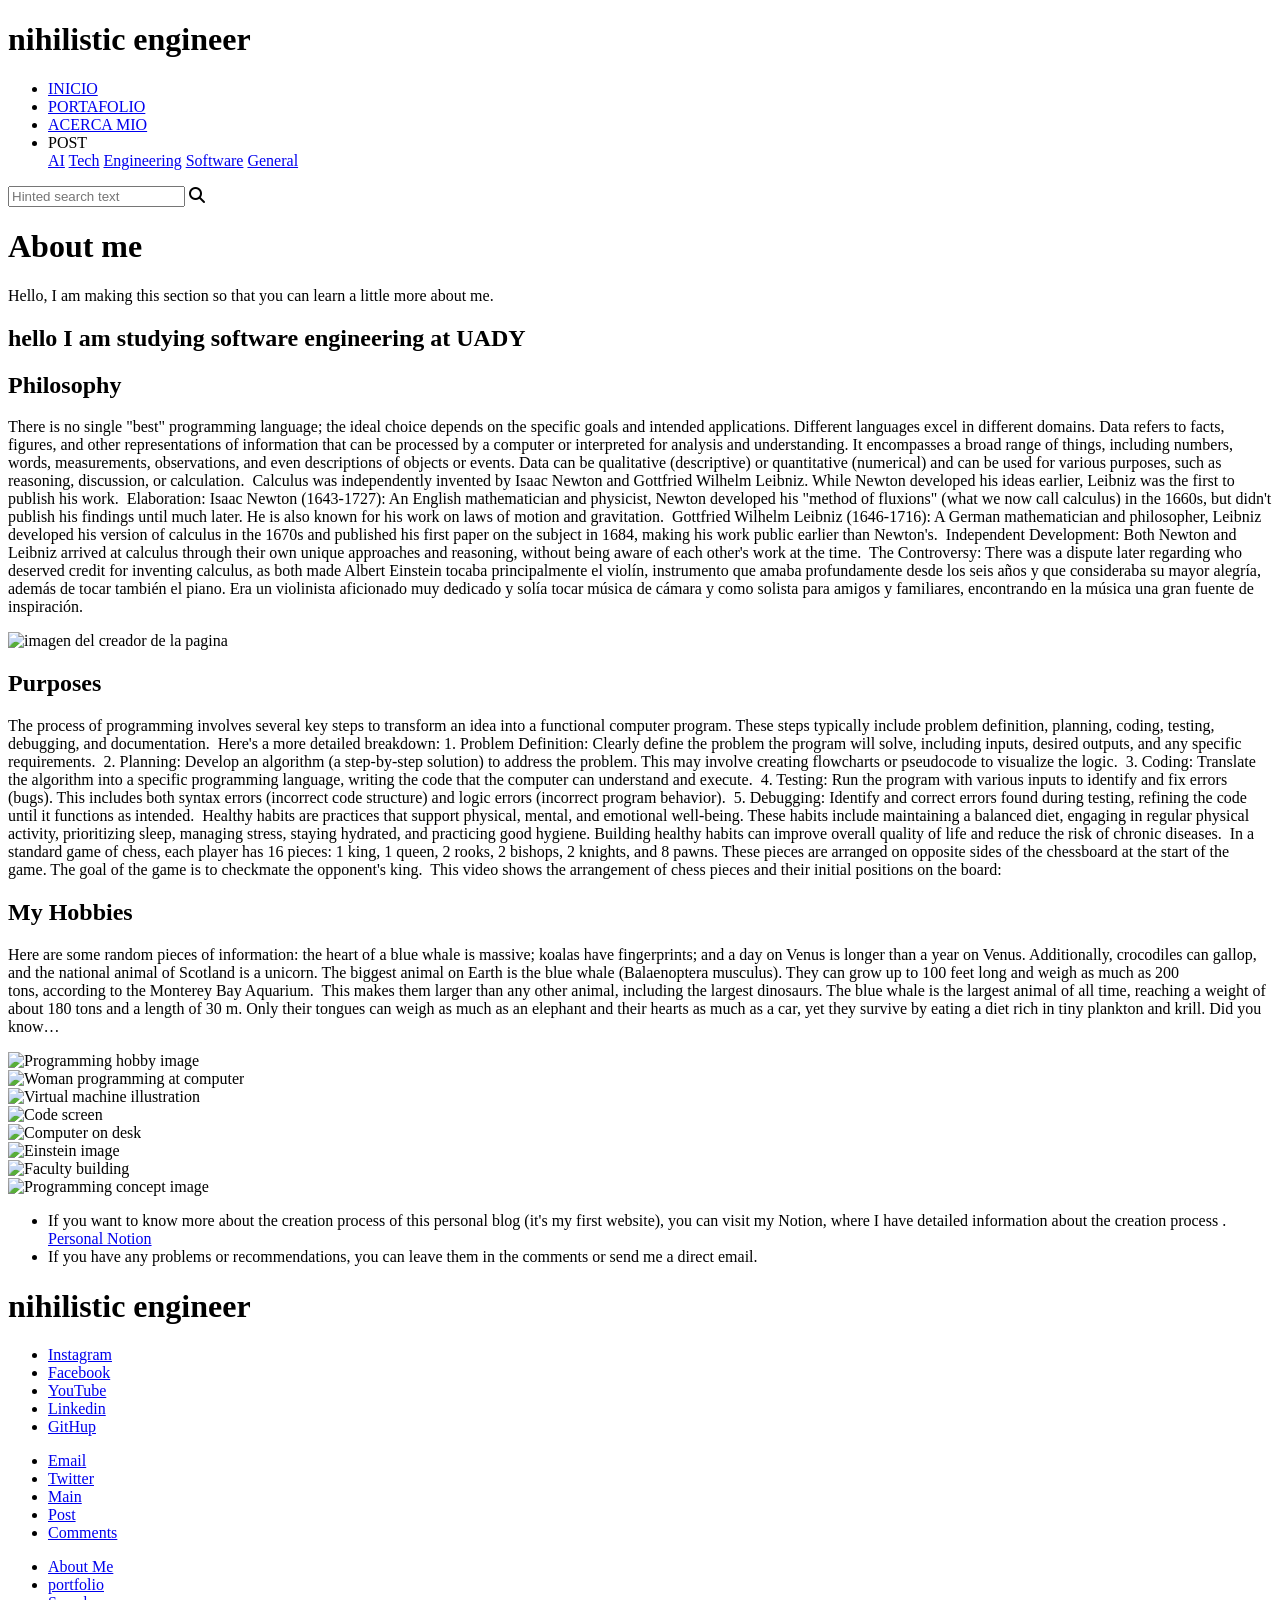
==== blog_entero_python/frontend/about_me.html @ 8d66f7cd "este es mi primer commit de mi repositorio" ====
<!DOCTYPE html>
<html lang="es-us">
<head>
  <meta charset="UTF-8" />
  <meta name="viewport" content="width=device-width, initial-scale=1.0" />
  <title>the nihilistic engineer - personal blog</title>
  <link rel="icon" type="image/png" href="/frontend/assets/NE_engin.png">
  <link rel="stylesheet" href="https://cdnjs.cloudflare.com/ajax/libs/font-awesome/6.5.0/css/all.min.css">
  <link rel="stylesheet" href="/frontend/css/styles.css">
</head>
<body class="about-page">


          <div class="hero-wrapper">

            <header class="main-header"> <!--este que dice header es la barra de navegacion de la pagina wed que es basicamente las que todos llevaran-->

              <div id="name-page">

                <h1 class="logo">
                  <span>nihilistic</span>
                  <span>engineer</span>
                </h1>

              </div>

              <div id="menu-personal-blog">
            
                <nav class="navbar">
                  <ul>
                    <li><a href="#home" class="header-enlaces">INICIO</a></li>
                    <li><a href="#portafolio" class="header-enlaces">PORTAFOLIO</a></li>
                    <li><a href="#about_me" class="header-enlaces">ACERCA MIO</a></li>
                    <li class="nav-item">
                      <span class="header-enlaces nav-trigger">POST</span>
                      <div class="dropdown">
                        <a href="post_AI.html">AI</a>
                        <a href="post_tech.html">Tech</a>
                        <a href="post-engineering.html">Engineering</a>
                        <a href="post-sotware.html">Software</a>
                        <a href="post-general.html">General</a>
                      </div>
                    </li>
                  </ul>
                </nav>

              </div>

              <div id="ctn-icon-search">

                <input type="text" placeholder="Hinted search text" class="search-input">
                <span class="icon search-icon"><i class="fa-solid fa-magnifying-glass"></i></span> <!-- Ícono de lupa -->
          
              </div>

            </header>

            <div class="hero-content">
              <h1>About me</h1>
              <p>Hello, I am making this section so that you can learn a little more about me.</p>
            </div>

          </div>
    

    <main>
      <div class="title-design about-banner-title">
          
          <h2 class="title-static">hello I am studying software engineering at UADY</h2>
          
      </div>
      

    <div class="about-description-section"><!--esta es la parte en donde esta el texto de mi filosofia -->
      <div class="about-description-text">
        <div class="title-design">
          <h2 class="title-static">Philosophy </h2>
        </div>
        <p class="text-static">
          There is no single "best" programming language; the ideal choice depends on the specific goals and intended applications. Different languages excel in different domains.
          Data refers to facts, figures, and other representations of information that can be processed by a computer or interpreted for analysis and understanding. It encompasses a broad range of things, including numbers, words, measurements, 
          observations, and even descriptions of objects or events. Data can be qualitative (descriptive) or quantitative (numerical) and can be used for various purposes, such as reasoning, discussion, or calculation. 
          Calculus was independently invented by Isaac Newton and Gottfried Wilhelm Leibniz. While Newton developed his ideas earlier, Leibniz was the first to publish his work. 
          Elaboration:
          Isaac Newton (1643-1727):
          An English mathematician and physicist, Newton developed his "method of fluxions" (what we now call calculus) in the 1660s, but didn't publish his findings until much later. He is also known for his work on laws of motion and gravitation. 
          Gottfried Wilhelm Leibniz (1646-1716):
          A German mathematician and philosopher, Leibniz developed his version of calculus in the 1670s and published his first paper on the subject in 1684, making his work public earlier than Newton's. 
          Independent Development:
          Both Newton and Leibniz arrived at calculus through their own unique approaches and reasoning, without being aware of each other's work at the time. 
          The Controversy:
          There was a dispute later regarding who deserved credit for inventing calculus, as both made 
          Albert Einstein tocaba principalmente el violín, instrumento que amaba profundamente desde los seis años y que consideraba su mayor alegría, además de tocar también el piano. Era un violinista aficionado muy dedicado y solía tocar música de cámara y como solista para amigos y familiares, encontrando en la música una gran fuente de inspiración. 
        </p>
      </div>

      <div class="about-description-card">
        <img src="/frontend/assets/skajasl.jpg" alt="imagen del creador de la pagina">
      </div>
      
    </div>
      

    <div class="about-purposes-section"><!--contenido debajo de la filosofia de la pagina web-->
      <div class="title-design">
          <h2 class="title-static">Purposes </h2>
      </div>
      <p class="text-static purposes-text"><!--el texto que esta aqui es solo ejemplo se caviara-->
        The process of programming involves several key steps to transform an idea 
        into a functional computer program. These steps typically include problem
        definition, planning, coding, testing, debugging, and documentation. 
        Here's a more detailed breakdown:
        1. Problem Definition:
        Clearly define the problem the program will solve, including inputs, desired 
        outputs, and any specific requirements. 
        2. Planning:
        Develop an algorithm (a step-by-step solution) to address the problem. This may
        involve creating flowcharts or pseudocode to visualize the logic. 
        3. Coding:
        Translate the algorithm into a specific programming language, writing the code 
        that the computer can understand and execute. 
        4. Testing:
        Run the program with various inputs to identify and fix errors (bugs). This 
        includes both syntax errors (incorrect code structure) and logic errors 
        (incorrect program behavior). 
        5. Debugging:
        Identify and correct errors found during testing, refining the code until it 
        functions as intended. 

        Healthy habits are practices that support physical, mental, and emotional 
        well-being. These habits include maintaining a balanced diet, engaging in regular
        physical activity, prioritizing sleep, managing stress, staying hydrated, and
          practicing good hygiene. Building healthy habits can improve overall quality of
          life and reduce the risk of chronic diseases. 

        In a standard game of chess, each player has 16 pieces: 1 king, 1 queen, 2 rooks, 
        2 bishops, 2 knights, and 8 pawns. These pieces are arranged on opposite sides of
        the chessboard at the start of the game. The goal of the game is to checkmate the 
        opponent's king. 
        This video shows the arrangement of chess pieces and their initial positions on the
        board:
      </p>
    </div>


    <div class="about-hobbies-section"><!--aparatdo de mis hobbies -->
      <div>
        <div class="title-design about-hobbies-title">
          <h2 class="title-static">My Hobbies</h2>
        </div>
        <p class="about-hobbies-text">Here are some random pieces of information: the heart of a blue whale 
          is massive; koalas have fingerprints; and a day on Venus is longer than a
          year on Venus. Additionally, crocodiles can gallop, and the national 
          animal of Scotland is a unicorn. The biggest animal on Earth is the blue
          whale (Balaenoptera musculus). They can grow up to 100 feet long and
          weigh as much as 200 tons, according to the Monterey Bay Aquarium. 
          This makes them larger than any other animal, including the largest
          dinosaurs. The blue whale is the largest animal of all time, reaching
          a weight of about 180 tons and a length of 30 m. Only their tongues 
          can weigh as much as an elephant and their hearts as much as a car, 
          yet they survive by eating a diet rich in tiny plankton and krill. 
          Did you know…
        </p>
      </div>


      <!--desde aqui empieza el carrusel de imagenes-->
      <div class="hobbies-block">
        <div class="hobbies-carousel">
          <div class="hobbies-carousel-track">
            <div class="hobbies-slide">
              <img src="/frontend/assets/programing.jpg" alt="Programming hobby image">
            </div>
            <div class="hobbies-slide">
              <img src="/frontend/assets/dd.jpg" alt="Woman programming at computer">
            </div>
            <div class="hobbies-slide">
              <img src="/frontend/assets/maquina.jpg" alt="Virtual machine illustration">
            </div>
            <div class="hobbies-slide">
              <img src="/frontend/assets/codigo.jpg" alt="Code screen">
            </div>
            <div class="hobbies-slide">
              <img src="/frontend/assets/computer.jpg" alt="Computer on desk">
            </div>
            <div class="hobbies-slide">
              <img src="/frontend/assets/einteff.jpg" alt="Einstein image">
            </div>
            <div class="hobbies-slide">
              <img src="/frontend/assets/FMAT.jpg" alt="Faculty building">
            </div>
            <div class="hobbies-slide">
              <img src="/frontend/assets/dfsdfsdfssdf.jpg" alt="Programming concept image">
            </div>
          </div>
        </div>
      </div>


    </div>

    <div class="centered-list">
      <ul class="final-ul">
        <li class="final-li">
          If you want to know more about the creation process of this personal blog 
          (it's my first website), you can visit my Notion, where 
          I have detailed information
          about the creation process . <a href="#notion" class="final-a">Personal Notion</a>
        </li>
        <li class="final-li">
          If you have any problems or recommendations, you can leave them in the comments 
          or send me a direct email.
        </li>
      </ul>
    </div>
  </main>
  
  <footer>

    <div id="name-page">

      <h1 class="logo_footer">
        <span>nihilistic</span>
        <span>engineer</span>
      </h1>

    </div>

    <div>
      <ul>
        <li><a href="#instagram">Instagram</a></li>
        <li><a href="#facebook">Facebook</a></li>
        <li><a href="#youtube">YouTube</a></li>
        <li><a href="#linkedin">Linkedin</a></li>
        <li><a href="#github">GitHup</a></li>
      </ul>
    
      <ul>
        <li><a href="#email">Email</a></li>
        <li><a href="#twitter">Twitter</a></li>
        <li><a href="#main">Main</a></li>
        <li><a href="#post">Post</a></li>
        <li><a href="#comment">Comments</a></li>
      </ul>

      <ul>
        <li><a href="#about-me">About Me</a></li>
        <li><a href="#portafolio">portfolio</a></li>
        <li><a href="#search">Search</a></li>
      </ul>
    </div>

  </footer>

  <div class="footer_page"></div><!--pie de pagina-bloque de decoracion-->
  
  
  <script src="/frontend/js/main.js"></script>
  
</body>
</html>
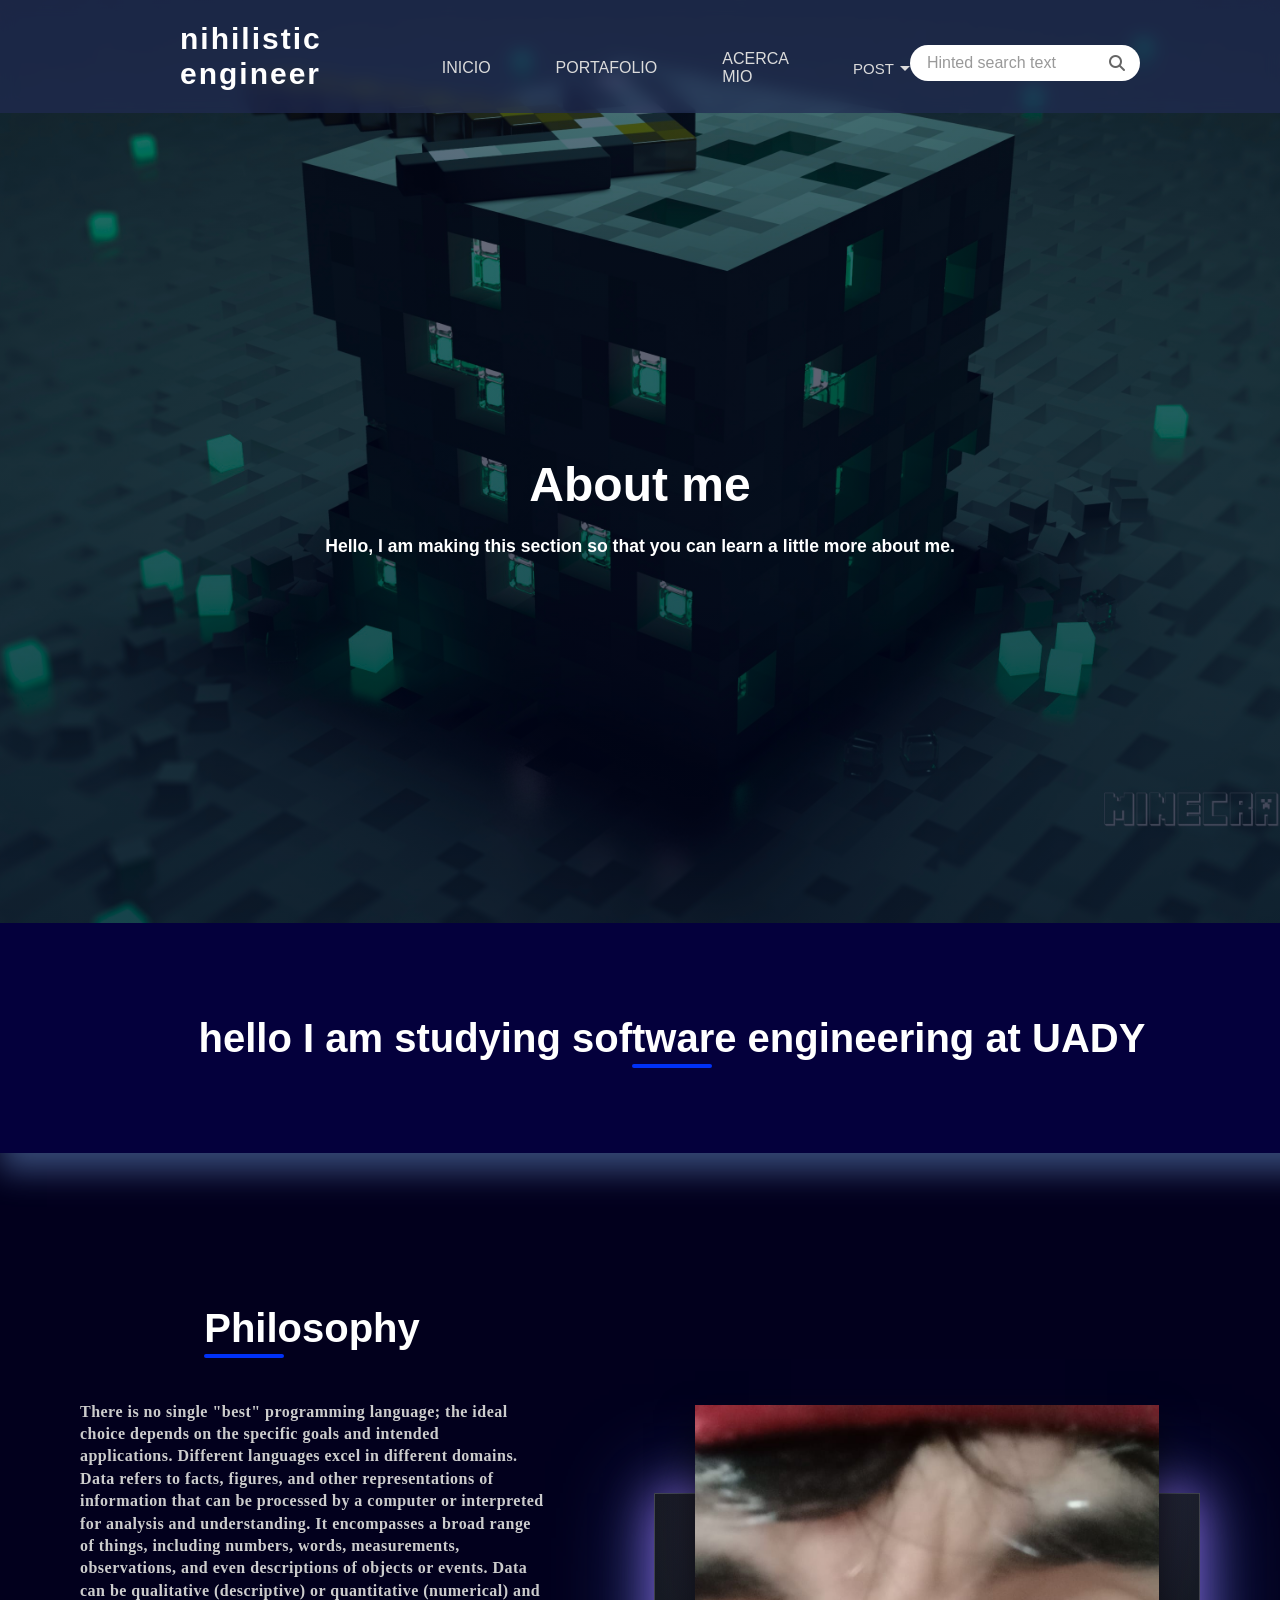
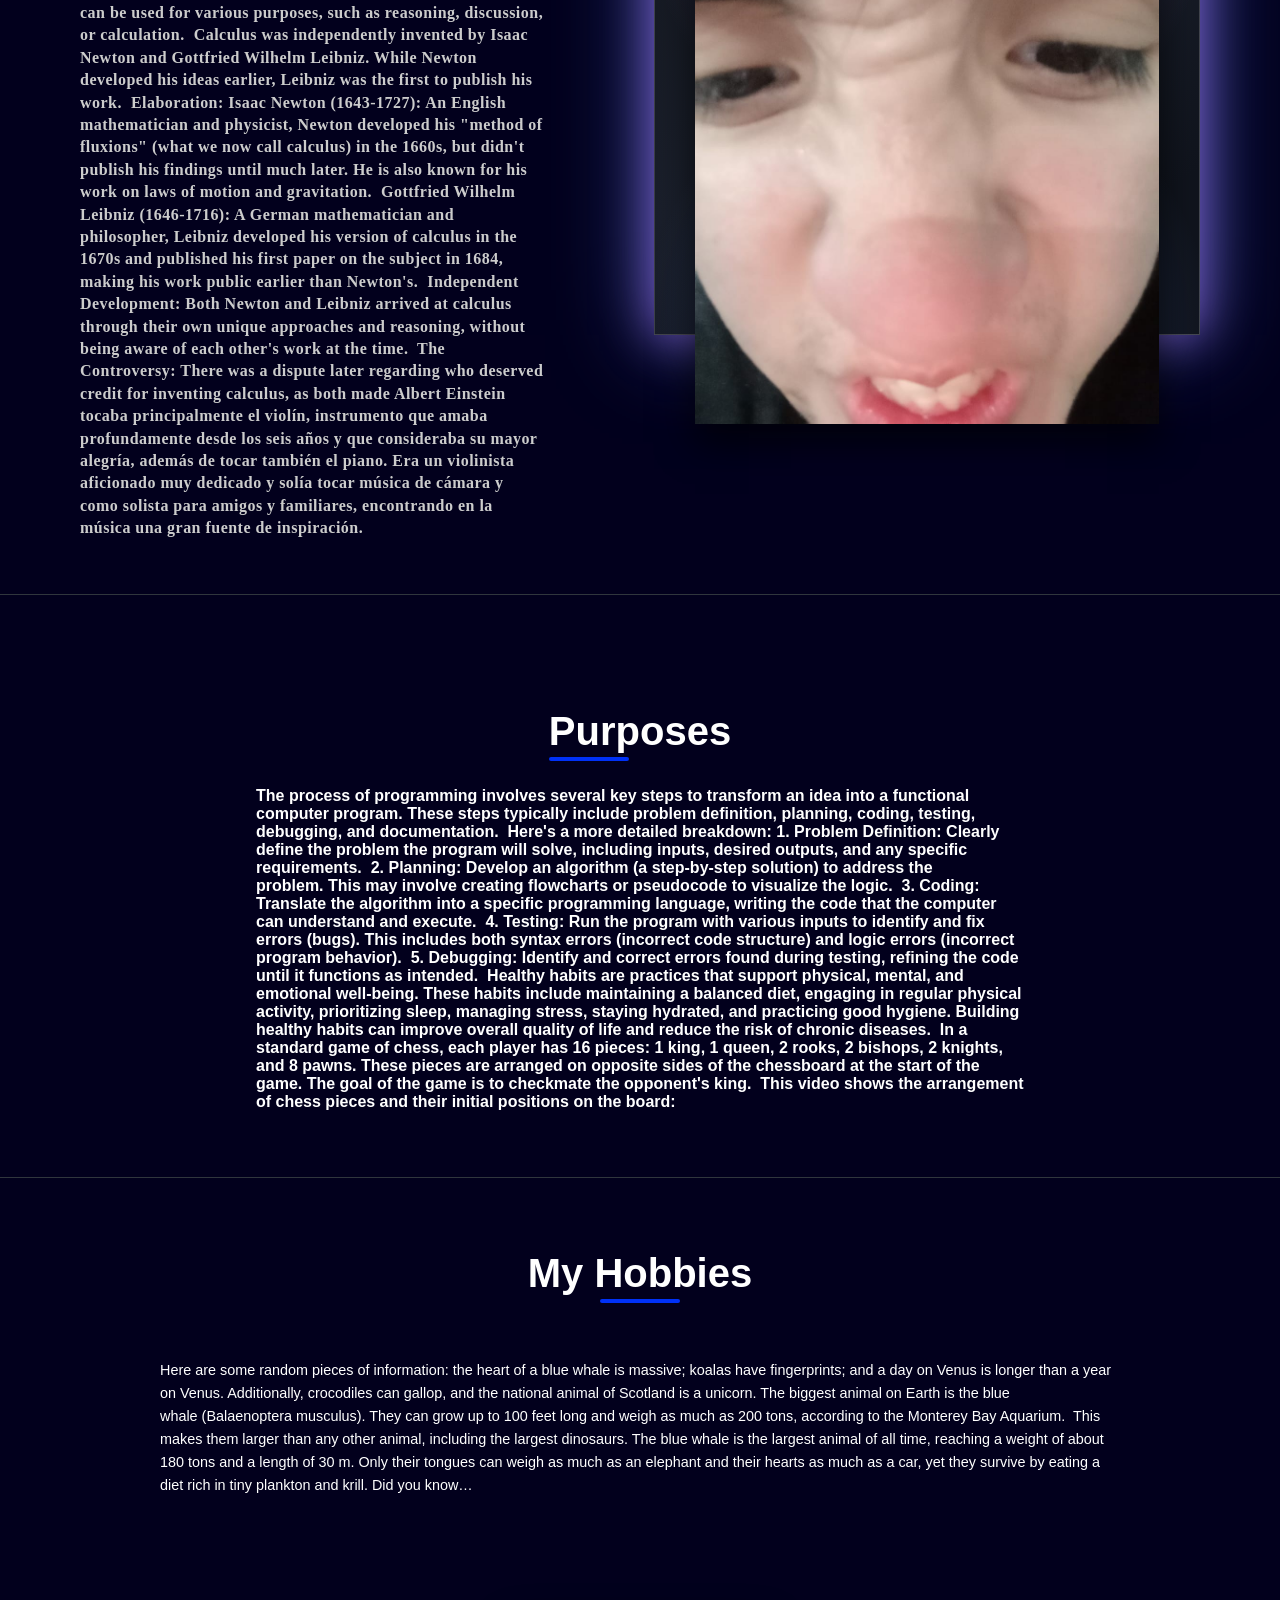
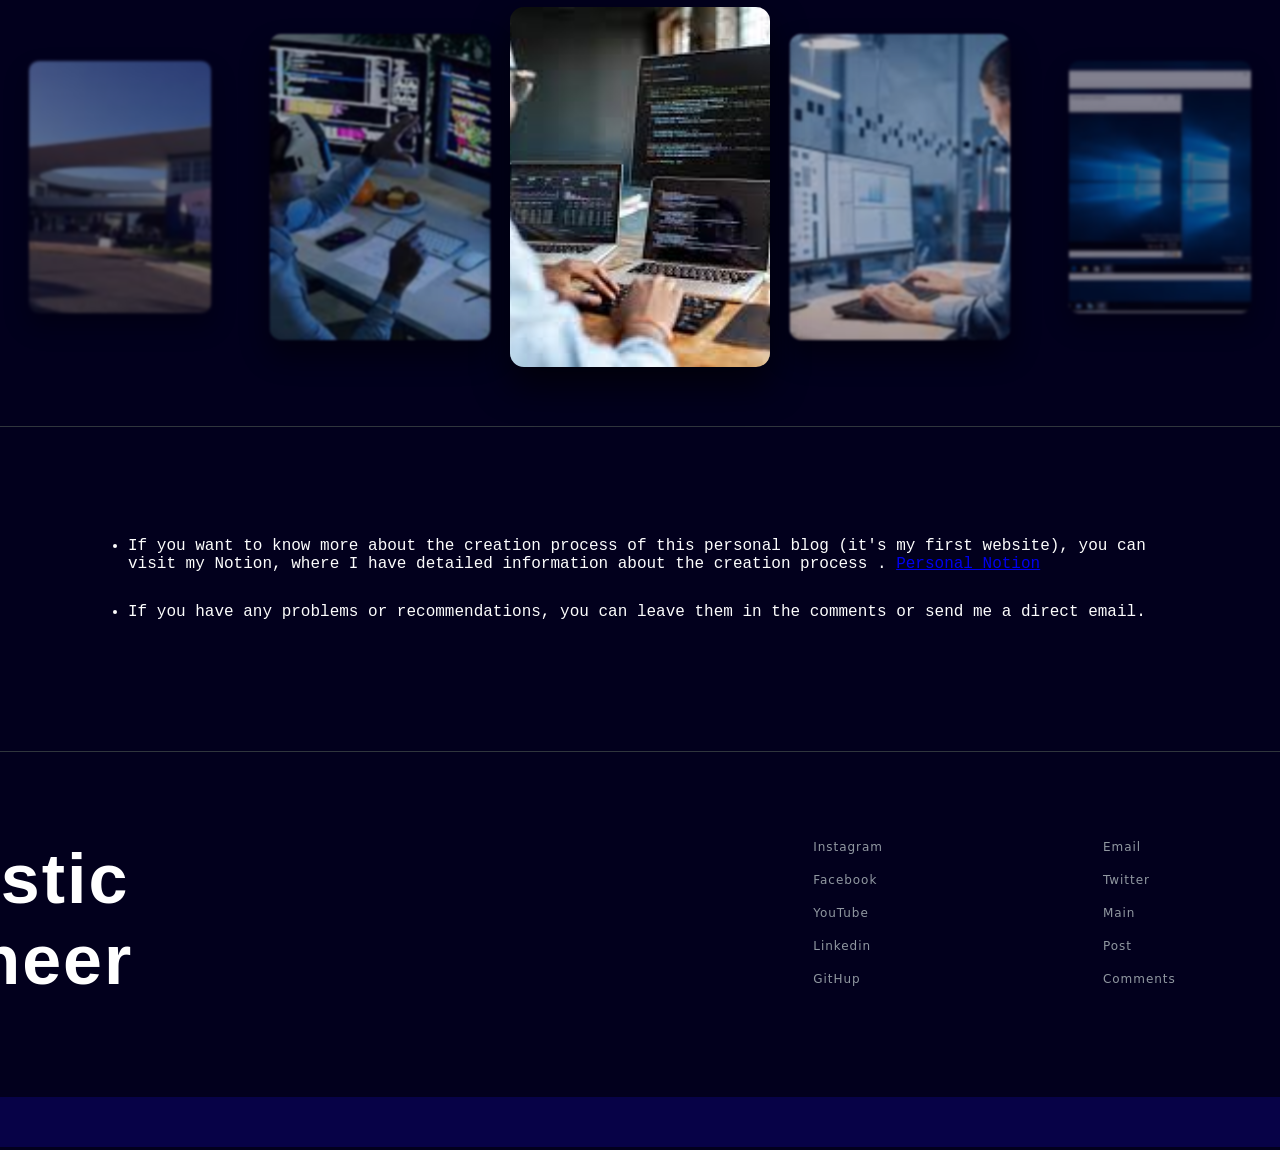
==== commit ffb4d2f5: "commit para cambiar el css y about_me" ====
--- a/blog_entero_python/frontend/about_me.html
+++ b/blog_entero_python/frontend/about_me.html
@@ -4,9 +4,9 @@
   <meta charset="UTF-8" />
   <meta name="viewport" content="width=device-width, initial-scale=1.0" />
   <title>the nihilistic engineer - personal blog</title>
-  <link rel="icon" type="image/png" href="/frontend/assets/NE_engin.png">
+  <link rel="icon" type="image/png" href="static/imagenes/NE_engin.png">
   <link rel="stylesheet" href="https://cdnjs.cloudflare.com/ajax/libs/font-awesome/6.5.0/css/all.min.css">
-  <link rel="stylesheet" href="/frontend/css/styles.css">
+  <link rel="stylesheet" href="static/css/styles.css">
 </head>
 <body class="about-page">
 
@@ -28,9 +28,9 @@
             
                 <nav class="navbar">
                   <ul>
-                    <li><a href="#home" class="header-enlaces">INICIO</a></li>
-                    <li><a href="#portafolio" class="header-enlaces">PORTAFOLIO</a></li>
-                    <li><a href="#about_me" class="header-enlaces">ACERCA MIO</a></li>
+                    <li><a href="index.html" class="header-enlaces">INICIO</a></li>
+                    <li><a href="portfolio.html" class="header-enlaces">PORTAFOLIO</a></li>
+                    <li><a href="about_me.html" class="header-enlaces">ACERCA MIO</a></li>
                     <li class="nav-item">
                       <span class="header-enlaces nav-trigger">POST</span>
                       <div class="dropdown">
@@ -95,7 +95,7 @@
       </div>
 
       <div class="about-description-card">
-        <img src="/frontend/assets/skajasl.jpg" alt="imagen del creador de la pagina">
+        <img src="static/imagenes/skajasl.jpg" alt="imagen del creador de la pagina">
       </div>
       
     </div>
@@ -169,28 +169,28 @@
         <div class="hobbies-carousel">
           <div class="hobbies-carousel-track">
             <div class="hobbies-slide">
-              <img src="/frontend/assets/programing.jpg" alt="Programming hobby image">
-            </div>
-            <div class="hobbies-slide">
-              <img src="/frontend/assets/dd.jpg" alt="Woman programming at computer">
-            </div>
-            <div class="hobbies-slide">
-              <img src="/frontend/assets/maquina.jpg" alt="Virtual machine illustration">
-            </div>
-            <div class="hobbies-slide">
-              <img src="/frontend/assets/codigo.jpg" alt="Code screen">
-            </div>
-            <div class="hobbies-slide">
-              <img src="/frontend/assets/computer.jpg" alt="Computer on desk">
-            </div>
-            <div class="hobbies-slide">
-              <img src="/frontend/assets/einteff.jpg" alt="Einstein image">
-            </div>
-            <div class="hobbies-slide">
-              <img src="/frontend/assets/FMAT.jpg" alt="Faculty building">
-            </div>
-            <div class="hobbies-slide">
-              <img src="/frontend/assets/dfsdfsdfssdf.jpg" alt="Programming concept image">
+              <img src="static/imagenes/programing.jpg" alt="Programming hobby image">
+            </div>
+            <div class="hobbies-slide">
+              <img src="static/imagenes/dd.jpg" alt="Woman programming at computer">
+            </div>
+            <div class="hobbies-slide">
+              <img src="static/imagenes/maquina.jpg" alt="Virtual machine illustration">
+            </div>
+            <div class="hobbies-slide">
+              <img src="static/imagenes/codigo.jpg" alt="Code screen">
+            </div>
+            <div class="hobbies-slide">
+              <img src="static/imagenes/computer.jpg" alt="Computer on desk">
+            </div>
+            <div class="hobbies-slide">
+              <img src="static/imagenes/einteff.jpg" alt="Einstein image">
+            </div>
+            <div class="hobbies-slide">
+              <img src="static/imagenes/FMAT.jpg" alt="Faculty building">
+            </div>
+            <div class="hobbies-slide">
+              <img src="static/imagenes/dfsdfsdfssdf.jpg" alt="Programming concept image">
             </div>
           </div>
         </div>
@@ -255,7 +255,7 @@
   <div class="footer_page"></div><!--pie de pagina-bloque de decoracion-->
   
   
-  <script src="/frontend/js/main.js"></script>
+  <script src="static/js/main.js"></script>
   
 </body>
 </html>
--- a/blog_entero_python/frontend/static/css/styles.css
+++ b/blog_entero_python/frontend/static/css/styles.css
@@ -0,0 +1,1587 @@
+/* Línea decorativa después de la línea azul en cada artículo */
+.custom-top-line-after {
+  width: 200%;
+  max-width: 840px;
+  height: 1px;
+  background: #B0B0B0;
+  margin-top: 100px;
+  margin-bottom: 60px;
+  position: relative;
+  left: 50%;
+  transform: translateX(-50%);
+  border-radius: 2px;
+  display: block;
+}
+/* Línea decorativa superior para los artículos de AI */
+.custom-top-line {
+  width: 100%;
+  max-width: 960px;
+  height: 1px;
+  background: #B0B0B0;
+  margin-left: auto;
+  margin-right: auto; 
+  margin-bottom: 10px;
+  border-radius: 2px;
+  display: block;
+  margin-top: 46px;
+}
+/*en este documento vamos a hacer el diseño de la primera pagina de mi web*/
+
+html {
+  font-size: 16px; /* base = 1rem */
+}
+
+:root {
+    --font-base: 1rem;
+    --font-h1: 2rem;
+    --font-h2: 1.25rem;
+    --font-text-projec: 1.5rem;
+    --font-title-proje: 2.5rem;
+}
+
+/*----- Estilos del Header de Navegación -----*/
+.main-header {
+  background-color: rgba(34, 44, 83, 0.7); /* barra con opacidad 0.8 */
+  display: flex;
+  justify-content: space-between;
+  align-items: flex-end;
+  padding: 2px 180px;
+  width: 100%;
+  box-sizing: border-box;
+  backdrop-filter: blur(8px);
+  position: relative;        /* crea un contexto por encima del contenido */
+  z-index: 3000;            /* asegura que el header y el menú estén sobre todo lo demás */
+}
+
+#name-page {
+  flex: 0 0 auto;
+}
+
+#menu-personal-blog {
+  flex: 1;
+  display: flex;
+  justify-content: flex-start;
+  margin-left: 120px;
+  padding-bottom: 25px;
+}
+
+.navbar ul {
+  list-style: none;
+  display: flex;
+  gap: 65px;
+  margin: 0;
+  padding: 0;
+  align-items: center;
+}
+
+.navbar li {
+  margin: 0;
+}
+
+/* Dropdown estilo Apple para todas las páginas */
+
+.nav-item {
+  position: relative;
+}
+
+.nav-item .nav-trigger {
+  cursor: pointer;
+  font-size: 15px;
+  font-weight: 500;
+  display: inline-flex;
+  align-items: center;
+  height: 24px;
+}
+
+.dropdown {
+  position: absolute;
+  top: 32px;
+  left: 0;
+  width: 240px;
+  background-color: rgba(12, 19, 48, 0.98);
+  padding: 12px 0;
+  border-radius: 6px;
+  box-shadow: 0 20px 40px rgba(0, 0, 0, 0.25);
+  opacity: 0;
+  transform: translateY(-6px);
+  pointer-events: none;
+  transition: opacity .15s ease, transform .15s ease;
+  z-index: 4000;
+}
+
+/* mantener abierto mientras el cursor esté sobre el item */
+.nav-item:hover .dropdown {
+  opacity: 1;
+  transform: translateY(0);
+  pointer-events: auto;
+}
+
+/* bridge invisible para que no se cierre entre POST y el panel */
+.dropdown::before {
+  content: "";
+  position: absolute;
+  top: -10px;
+  left: 0;
+  width: 100%;
+  height: 10px;
+}
+
+.dropdown a {
+  display: block;
+  padding: 10px 22px;
+  color: #ffffff;
+  text-decoration: none;
+  font-size: 14px;
+  font-weight: 500;
+}
+
+.dropdown a:hover {
+  background-color: #283B87; /* usa tu color de hover */
+}
+
+#ctn-icon-search {
+  flex: 0 0 auto;
+  display: flex;
+  align-items: center;
+  gap: 10px;
+  background-color: white;
+  padding: 8px 15px;
+  margin-bottom: 30px;
+  border-radius: 20px;
+}
+
+.search-input {
+  border: none;
+  outline: none;
+  background: transparent;
+  color: #333;
+  font-size: 16px;
+  width: 170px;
+}
+
+.search-input::placeholder {
+  color: #999;
+}
+
+.search-icon {
+  color: #666;
+  cursor: pointer;
+  display: flex;
+  align-items: center;
+}
+
+/*----- Fin estilos del Header -----*/
+
+.logo {
+  font-family: 'Montserrat', sans-serif; /* la tipografía que usaste */
+  font-size: 30px;
+  font-weight: 700;
+  color: rgb(255, 255, 255);/* todo en mayúsculas */
+  letter-spacing: 2px;       /* espacio entre letras */
+  cursor: pointer;
+
+}
+
+.logo span {
+  display: block;
+  margin-top: 1px;
+  margin-bottom: 1px;
+}
+
+body {
+    background-color: #02001D;
+    overflow-x: hidden;
+    margin: 0;
+  padding: 0;
+}
+
+/* ----- Hero About Me ----- */
+/*en este apartado estara el css de aboutme */
+.hero-wrapper {
+  position: relative;
+  box-sizing: border-box;
+  display: flex;
+  flex-direction: column;
+  min-height: 100vh;
+  background-image:
+    linear-gradient(rgba(0, 5, 30, 0.55), rgba(0, 5, 30, 0.75)),
+    url("/frontend/static/imagenes/cubo-minecraft_3840x2160_xtrafondos.com.jpg"),
+    url("../imagenes/cubo-minecraft_3840x2160_xtrafondos.com.jpg");
+  background-size: cover;
+  background-position: center;
+  background-repeat: no-repeat;
+}
+
+.hero-content {
+  position: relative;
+  display: flex;
+  flex-direction: column;
+  justify-content: center;
+  align-items: center;
+  text-align: center;
+  color: #ffffff;
+  min-height: calc(100vh - 90px);
+  padding: 60px 20px 80px 20px;
+  box-sizing: border-box;
+}
+
+.hero-content h1 {
+  font-family: "Archivo Black", sans-serif;
+  font-size: 3rem;
+  margin: 0 0 20px 0;
+}
+
+.hero-content p {
+  max-width: 800px;
+  font-family: "Alata", sans-serif;
+  font-size: 1.1rem;
+  font-weight: 600;
+  line-height: 1.6;
+  margin: 0;
+}
+
+/* Estilos para líneas horizontales (hr) estilizadas */
+hr {
+  border: none;
+  height: 0.4px;
+  background: #808080;
+  margin: 60px 0;
+  width: 100%;
+  box-shadow: 0 1px 3px rgba(128, 128, 128, 0.2);
+}
+
+ .title-static {
+  position: relative;
+  display: inline-block; /* Para que la línea se ajuste solo al texto */
+  font-size: 40px; /* ejemplo, ajusta a lo que uses */
+  font-weight: bold;
+  color: rgb(255, 255, 255); /* color del texto */
+  font-family: "Archivo Black",  sans-serif;
+}
+
+.title-design {
+  text-align: center; /* Centra el contenido */
+}
+
+/* Ajustes específicos solo para la página de AI */
+.ai-page .title-design {
+  text-align: left;        /* alineado a la izquierda solo en post_AI */
+  padding-left: 570px;    /* desplaza el bloque 200px desde el borde izquierdo */
+  margin-top: 60px;       /* separación de 70px respecto al header */
+}
+
+.ai-page .title-static {
+  font-size: var(--font-h1);
+  font-family: "Archivo Black", sans-serif;
+  margin-left: 0;         /* el posicionamiento lo controla el contenedor */
+}
+
+.title-post {
+  text-align: center; /* Centra el título "personal project" */
+}
+
+.best-month-title {
+  text-align: left;   /* alinear el texto hacia la izquierda */
+  margin-left: 550px; /* mueve el título hacia la izquierda; ajusta este valor si lo quieres más o menos */
+}
+
+/* Cuadro especial debajo de la imagen de Minecraft en about_me */
+.about-banner-title {
+  width: 100%;
+  height: 182px;
+  margin: 0 0 60px 0; /* pegado a la imagen de arriba */
+  padding: 24px 32px;
+  background: #04003C; /* color de fondo del cuadro */
+  border-radius: 0;
+  text-align: center;
+  display: flex;
+  flex-direction: column;
+  align-items: center;
+  justify-content: center; /* centra vertical y horizontalmente el contenido */
+  box-shadow: 0 18px 30px 0 rgba(109, 149, 210, 0.49); /* color #6D95D2 con opacidad 0.49, blur 30, spread 0 */
+}
+
+.title-static::after {
+  content: "";
+  position: absolute;
+  left: 0;              /* Empieza justo donde empieza el texto */
+  bottom: -7px;        /* Distancia de 12px debajo del texto */
+  width: 80px;          /* Largo fijo de la línea */
+  height: 4px;          /* Grosor de la línea */
+  background-color: #0031f7; /* Color de la línea */
+  border-radius: 3px;   /* Bordes redondeados opcional */
+}
+
+/* Centrar la línea decorativa solo para el título dentro del cuadro de About Me */
+.about-banner-title .title-static::after {
+  left: 50%;
+  transform: translateX(-50%);
+}
+
+.title-link{
+    text-decoration: none;
+}
+
+.post_title:hover{
+    color: #283B87
+}
+
+.white_stripe {
+    content: "";
+    display: block;
+    margin: color 0.4s ease-in-out;
+
+}
+
+.blue-stripe::after{
+    content: "";
+    display: block;
+    margin: 8px auto 0 auto;
+    width: 60px;  /* ancho inicial */
+    height: 4px;
+    background-color: #283B87; /* azul */
+    transition: width 0.4s ease-in-out; 
+}
+
+.blue-stripe:hover::after {
+    width: var(--font-h2);
+}
+
+.header-enlaces {
+    color: #DBDBDB;
+    font-family: "Alata", sans-serif;
+    text-decoration: none;
+    font-size: var(--font-base);
+    position: relative;
+    display: inline-block;
+    cursor: pointer;
+}
+
+.header-enlaces::after {
+    content: "";
+    position: absolute;
+    bottom: 0; /* debajo del texto */
+    left: 0;
+    width: 100%;
+    height: 1px;
+    background-color: white; /* color de la línea */
+    transform: scaleX(0); /* empieza invisible */
+    transform-origin: center; /* punto de origen: el centro */
+    transition: transform 0.5s ease;
+}
+
+.header-enlaces:hover::after {
+    transform: scaleX(1);
+}
+
+/* Triángulo junto a POST (sobrescribe el subrayado solo para nav-trigger) */
+.nav-item .nav-trigger::after {
+  content: "";
+  margin-left: 6px;
+  width: 0;
+  height: 0;
+  border-left: 5px solid transparent;
+  border-right: 5px solid transparent;
+  border-top: 5px solid #DBDBDB; /* triángulo apuntando hacia abajo */
+  position: relative;
+  top: 1  px; /* SUBIR/BAJAR EL TRIÁNGULO: ajusta este valor */
+  background: none;          /* anula la línea de subrayado */
+  transform: none;           /* sin escala de la animación anterior */
+  transition: transform 0.2s ease;
+}
+
+/* cuando el menú está abierto (hover en POST), girar triángulo hacia arriba */
+.nav-item:hover .nav-trigger::after {
+  transform: rotate(180deg);
+}
+
+
+.text-static {
+    color: #ffffff;
+    font-family: "Archivo Black", sans-serif;
+    font-size: var(--font-base);
+}
+
+/*---------------- Sección Description (texto + imagen) ----------------*/
+
+.description-section {
+  display: flex;
+  align-items: center;
+  justify-content: center;
+  column-gap: 110px;
+  max-width: 1400px;
+  margin: 80px auto;
+  padding: 40px 80px;
+  box-sizing: border-box;
+  position: relative;
+}
+
+.description-text {
+  flex: 1;
+  max-width: 600px;
+  text-align: center;
+}
+
+.description-text .text-static {
+  text-align: center;
+  font-size: 1rem;
+  font-weight: 800;
+  letter-spacing: 0.03em;
+  line-height: 1.4;
+  font-family: 'Archivo Black';
+}
+
+.description-card {
+  flex: 1;
+  display: flex;
+  justify-content: center;
+  align-items: center;
+  max-width: 650px;
+  height: 380px;
+  margin-left: 0;
+  padding: 30px 40px;
+  border-radius: 0;
+  background: radial-gradient(circle at 50% 0%, rgba(186, 129, 255, 0.35), transparent 55%),
+              radial-gradient(circle at 50% 100%, rgba(96, 140, 255, 0.35), transparent 55%),
+              linear-gradient(145deg, #141820, #1a1f2b 40%, #10141d 80%);
+  box-shadow: 0 0 45px rgba(167, 120, 255, 0.7),
+              0 0 90px rgba(103, 143, 255, 0.55);
+  border: 1px solid rgba(255, 255, 255, 0.18);
+}
+
+.description-card img {
+  width: 100%;
+  max-width: 520px;
+  height: auto;
+  display: block;
+  border-radius: 0;
+  box-shadow: 0 18px 35px rgba(0, 0, 0, 0.7);
+}
+
+.description-section::after {
+  content: "";
+  position: absolute;
+  left: 50%;
+  bottom: 0;
+  transform: translateX(-50%);
+  width: 100vw;
+  height: 1px;
+  background-color: #30363d;
+}
+
+/* Variante para About Me: texto izquierda, imagen derecha, mismo estilo base */
+.about-description-section {
+  display: flex;
+  align-items: center;
+  justify-content: center;
+  column-gap: 110px;
+  max-width: 1400px;
+  margin: 80px auto;
+  padding: 40px 80px;
+  box-sizing: border-box;
+  position: relative; /* para poder posicionar la línea completa */
+}
+
+.about-description-section::after {
+  content: "";
+  position: absolute;
+  left: 50%;
+  bottom: 0;
+  transform: translateX(-50%);
+  width: 100vw;            /* ocupa todo el ancho de la ventana */
+  height: 1px;
+  background-color: #30363d; /* mismo estilo que en index */
+}
+
+/* Línea completa debajo de la sección "Purposes" en About Me */
+.about-purposes-section {
+  position: relative;
+  padding-bottom: 67px; /* separa la línea 67px del texto */
+}
+
+.about-purposes-section::after {
+  content: "";
+  position: absolute;
+  left: 50%;
+  bottom: 0;
+  transform: translateX(-50%);
+  width: 100vw;            /* ocupa todo el ancho de la ventana */
+  height: 1px;
+  background-color: #30363d; /* mismo estilo que las demás líneas */
+}
+
+.about-description-text {
+  flex: 1;
+  max-width: 600px;
+  text-align: left;
+}
+
+.about-description-text .text-static {
+  text-align: left;
+  color: #CCCCCC;
+  font-size: 1rem;
+  font-weight: 800;
+  letter-spacing: 0.03em;
+  line-height: 1.4;
+  font-family: 'Archivo Black';
+}
+
+.about-description-card {
+  flex: 1;
+  display: flex;
+  justify-content: center;
+  align-items: center;
+  max-width: 650px;
+  height: 380px;
+  margin-left: 0;
+  padding: 30px 40px;
+  border-radius: 0;
+  background: radial-gradient(circle at 50% 0%, rgba(186, 129, 255, 0.35), transparent 55%),
+              radial-gradient(circle at 50% 100%, rgba(96, 140, 255, 0.35), transparent 55%),
+              linear-gradient(145deg, #141820, #1a1f2b 40%, #10141d 80%);
+  box-shadow: 0 0 45px rgba(167, 120, 255, 0.7),
+              0 0 90px rgba(103, 143, 255, 0.55);
+  border: 1px solid rgba(255, 255, 255, 0.18);
+}
+
+.about-description-card img {
+  width: 100%;
+  max-width: 520px;
+  height: auto;
+  display: block;
+  border-radius: 0;
+  box-shadow: 0 18px 35px rgba(0, 0, 0, 0.7);
+}
+
+/* Sección "My Hobbies" en About Me */
+.about-hobbies-section {
+  width: 100vw;           /* ocupa todo el ancho de la pantalla */
+  max-width: 100vw;       /* evita que se limite por un máximo menor */
+  margin: 0 auto 80px;    /* centrado horizontal en el viewport */
+  padding: 40px 0 60px;   /* espacio inferior controla la distancia hasta la línea */
+  box-sizing: border-box;
+  position: relative;     /* para poder dibujar la línea completa debajo */
+}
+
+/* Línea completa debajo del carrusel de hobbies */
+.about-hobbies-section::after {
+  content: "";
+  position: absolute;
+  left: 50%;
+  bottom: 0;
+  transform: translateX(-50%);
+  width: 100vw;            /* ocupa todo el ancho de la ventana */
+  height: 1px;
+  background-color: #30363d; /* mismo estilo que las otras líneas */
+}
+
+.about-hobbies-title .title-static::after {
+  left: 50%;
+  transform: translateX(-50%);
+}
+
+.about-hobbies-text {
+  width: 75vw; /* 75% del ancho de la pantalla */
+  margin: 30px auto 0;
+  font-family: "Alata", sans-serif;
+  font-size: 0.9rem;
+  line-height: 1.6;
+  color: #ffffff;
+  text-align: left;
+}
+
+.hobbies-block {
+  margin-top: 110px; /* separación exacta respecto al texto superior */
+  display: flex;
+  justify-content: center;
+}
+
+.hobbies-carousel {
+  width: 60vw;
+  max-width: 900px;
+  height: 360px;
+  overflow: visible; /* permite ver parcialmente las imágenes laterales */
+  position: relative;
+}
+
+.hobbies-carousel-track {
+  position: relative;
+  width: 100%;
+  height: 100%;
+}
+
+.hobbies-slide {
+  position: absolute;
+  top: 50%;
+  left: 50%;
+  transform: translate(-50%, -50%);
+  transition: transform 0.6s ease, opacity 0.6s ease, filter 0.6s ease;
+  pointer-events: none; /* no interacción del usuario, solo auto-movimiento */
+}
+
+.hobbies-slide img {
+  width: 260px;
+  height: 360px;
+  object-fit: cover;
+  display: block;
+  border-radius: 14px;
+  box-shadow: 0 18px 35px rgba(0, 0, 0, 0.65);
+}
+
+/* Texto de la sección "Purposes" en About Me */
+.purposes-text {
+  width: 60%;
+  margin: 0 auto; /* centra el bloque horizontalmente */
+  font-size: 16px;
+  font-family: "Archivo Black", sans-serif;
+  font-weight: 800;
+}
+
+@media (max-width: 992px) {
+  .description-section {
+    flex-direction: column;
+    padding: 40px 20px;
+  }
+
+  .description-card {
+    margin-left: 0;
+    margin-top: 40px;
+    width: 100%;
+    border-radius: 0;
+  }
+}
+
+
+/*Checar apartir de aqui para arriba que podria haber alguno repertido 
+haceindo inefiente el codigo*/
+
+/*----------------desde aqui empieza la parte de los post iniciales de la pagina web, en donde aparecen los 
+post que encabezan el inicio---------------*/
+
+.post_container {
+  display: grid;
+  grid-template-columns: 2fr 1fr; /* Primera columna más grande, segunda más pequeña */
+  grid-template-rows: auto auto; /* Dos filas en la segunda columna */
+  gap: 30px; /* espacio entre posts */
+  align-items: start;
+  max-width: 1400px;
+  padding: 40px;
+  margin: 110px auto 0 auto; /* separación respecto al header */
+  position: relative; /* para poder posicionar la línea completa */
+}
+
+.post_container::after {
+  content: "";
+  position: absolute;
+  left: 50%;
+  bottom: 0;
+  transform: translateX(-50%);
+  width: 100vw; /* ocupa todo el ancho de la ventana */
+  height: 1px;
+  background-color: #30363d; /* mismo color de las otras líneas */
+}
+
+/* Estilos base para cada post */
+.main_post {
+  display: flex;
+  flex-direction: column; /* Por defecto: imagen arriba, texto abajo */
+  gap: 15px;
+  padding: 30px;
+}
+
+/* El primer post ocupa toda la altura de las dos filas */
+.main_post:first-child {
+  grid-row: 1 / 3; /* Ocupa las dos filas */
+  grid-column: 1; /* Primera columna */
+}
+
+/* Los posts 2 y 3 se apilan en la segunda columna */
+.main_post:nth-child(2) {
+  grid-row: 1; /* Primera fila */
+  grid-column: 2; /* Segunda columna */
+  flex-direction: row; /* Imagen a la izquierda, texto a la derecha */
+}
+
+.main_post:nth-child(3) {
+  grid-row: 2; /* Segunda fila */
+  grid-column: 2; /* Segunda columna */
+  flex-direction: row !important; /* Imagen a la izquierda, texto a la derecha */
+}
+
+/* Asegurar mismo ancho de imagen y texto en los posts 2 y 3 */
+.main_post:nth-child(2),
+.main_post:nth-child(3) {
+  align-items: center;
+  gap: 30px; /* separación horizontal entre imagen y texto */
+}
+
+.main_post:nth-child(2) > a,
+.main_post:nth-child(3) > a {
+	flex: 0 0 40%;  /* imagen más estrecha */
+	max-width: 40%;
+	margin: 0;      /* sin margen negativo para evitar solapado */
+}
+
+.main_post:nth-child(2) .titulo-container,
+.main_post:nth-child(3) .titulo-container {
+  flex: 0 0 300px; /* el texto ocupa exactamente 300px de ancho */
+  width: 300px;
+  max-width: 300px;
+}
+
+/* Contenedor de la imagen */
+.main_post > a {
+  display: block;
+  border-radius: 0px;
+  margin: -20px;
+  padding: 20px;
+}
+
+/* Imagen del post */
+.main_post img {
+  width: 100%;
+  height: auto;
+  display: block;
+  object-fit: cover;
+  border-radius: 0px;
+  box-shadow: 20px 17px 30px 0 rgba(109, 149, 210, 0.5);
+  transition: transform 0.3s ease, box-shadow 0.3s ease;
+}
+
+/* Hover sobre la imagen: zoom y sombra más intensa */
+.main_post > a:hover img {
+  transform: scale(1.02);
+  /* Mantener la misma sombra azul que en "The Best In The Month" */
+  box-shadow: 20px 17px 30px 0 rgba(109, 149, 210, 0.5);
+}
+
+/* Primer post: imagen más grande */
+.main_post:first-child img {
+  max-height: 500px;
+}
+
+/* Post 2: imagen con ancho fijo 240px manteniendo proporciones */
+.main_post:nth-child(2) img {
+  width: 300px;
+  height: auto;
+  object-fit: cover;
+}
+
+/* Post 3: mismo ancho 240px que el post 2, manteniendo proporciones */
+.main_post:nth-child(3) img {
+  width: 300px;
+  height: auto;
+  object-fit: cover;
+}
+
+/* CLASES MODIFICADORAS PARA CAMBIAR POSICIÓN DE IMAGEN/TEXTO */
+
+/* Imagen a la izquierda, texto a la derecha */
+.main_post.image-left {
+  flex-direction: row;
+}
+
+/* Imagen a la derecha, texto a la izquierda */
+.main_post.image-right {
+  flex-direction: row-reverse;
+}
+
+/* Imagen arriba, texto abajo (por defecto) */
+.main_post.image-top {
+  flex-direction: column;
+}
+
+/* Imagen abajo, texto arriba */
+.main_post.image-bottom {
+  flex-direction: column-reverse;
+}
+
+/* Ajustes para layouts horizontales */
+.main_post.image-left img,
+.main_post.image-right img {
+  width: 50%;
+  max-height: none;
+}
+
+.main_post.image-left .titulo-container,
+.main_post.image-right .titulo-container {
+  width: 50%;
+  display: flex;
+  flex-direction: column;
+  justify-content: center;
+  padding: 20px;
+}
+
+.titulo-container {
+  display: flex;
+  flex-direction: column;
+  align-items: center;
+  text-align: center;
+  padding: 10px 20px;
+}
+
+/* enlace como título (texto de los pos)*/
+.titulo-link {
+  font-size: var(--font-h1);
+  font-weight: bold;
+  color: white;
+  margin: 0;
+  line-height: 1.3;
+  text-decoration: none; /* quita el subrayado del enlace */
+  display: inline-block;
+  transition: color 0.4s ease;
+  word-wrap: break-word;
+}
+
+/* Títulos de los posts 2 y 3 más grandes */
+.main_post:nth-child(2) .titulo-link,
+.main_post:nth-child(3) .titulo-link {
+  font-size: 32px;
+}
+
+/*linea con animacion que esta en los textos de los poss */
+.linea {
+  display: block;
+  width: 80px;
+  height: 4px;
+  margin: 15px auto 0 auto;
+  background-color: #0031f7;
+  border-radius: 2px;
+  transition: all 0.4s ease;
+}
+
+/* Animación al pasar el cursor */
+.titulo-container:hover .titulo-link {
+  color: #283B87;
+}
+
+/*animacion de la linea que la disminuye y le cambia el color a blanco*/
+.titulo-container:hover .linea {
+  width: 30px;
+  background-color: white;
+}
+
+
+/*aqui tenemos un poco mal estructurado con respescot en lo que se ve en la pagina web ya ue esto 
+se creo despues de creo despues de descripcion pero deberia ser alravez*/
+
+/*---------apartir de aqui es el estilo y el diseño de the best in the month-----------*/
+
+/* Contenedor general de la sección para alinear título con imagen/texto */
+.best-month-container {
+  max-width: 1200px;
+  margin: 80px auto 40px auto;
+  padding: 0 20px;
+  text-align: center; /* centra el punto de referencia */
+}
+
+.best-month-container .title-static {
+  display: inline-block;           /* permite desplazar solo el título */
+  transform: translateX(-100px);     /* mueve el título 40px a la derecha */
+}
+
+/* Contenedor principal para centrar todos los artículos */
+.featured-article,
+article {
+  display: block;
+  margin-bottom: 40px;
+  margin-left: auto;
+  margin-right: auto;
+  max-width: 1200px;
+  padding: 0 20px; /* Padding para pantallas pequeñas */
+}
+
+/* Layout de dos columnas solo para el primer artículo destacado */
+.featured-layout {
+  display: flex;
+  align-items: stretch; /* misma altura para ambas columnas */
+}
+
+.featured-image-col,
+.featured-text-col {
+  display: flex;
+  flex-direction: column;
+}
+
+.featured-image-col {
+  margin-right: 40px;
+}
+
+/* Centrar verticalmente el card dentro de la columna de texto */
+.featured-text-col .card {
+  margin-top: auto;
+  margin-bottom: auto;
+}
+
+/* Líneas alineadas verticalmente en ambas columnas */
+.featured-layout .image-top-divider,
+.featured-layout .text-top-divider {
+  width: 100%;
+  max-width: 448px;
+  height: 1px;
+  background: rgba(151, 151, 151, 0.918);
+  border: 0;
+  margin: 0 0 20px 0;
+  opacity: 0.7;
+}
+
+/* Línea completa debajo de toda la sección "The Best In The Month" */
+.best-month-section {
+  position: relative;
+  padding-bottom: 45px; /* separa la línea 45px del último contenido */
+}
+
+.best-month-section::after {
+  content: "";
+  position: absolute;
+  left: 50%;
+  bottom: 0;
+  transform: translateX(-50%);
+  width: 100vw;
+  height: 1px;
+  background-color: #30363d;
+}
+
+/* Línea divisoria superior de la sección */
+.section-top-divider {
+  width: 488px;
+  height: 1px;
+  background: rgba(151, 151, 151, 0.918);
+  border: 0;
+  margin: 40px auto 40px auto; /* Centrada horizontalmente */
+  opacity: 0.7;
+}
+
+/* Línea divisoria encima de cada imagen de artículo */
+.image-top-divider {
+  width: 100%;
+  max-width: 488px;
+  height: 1px;
+  background: rgba(151, 151, 151, 0.918);
+  border: 0;
+  margin: 0 0 20px -20px; /* -20px para centrarla con la imagen (488-448)/2 = 20px */
+  opacity: 0.7;
+}
+
+/* Línea divisoria encima del texto del artículo */
+.text-top-divider {
+  width: 100%;
+  max-width: 488px;
+  height: 1px;
+  background: rgba(151, 151, 151, 0.918);
+  border: 0;
+  margin: -40px 0 140px 0;
+  opacity: 0.7;
+}
+
+/* Contenedor de enlace de imagen */
+.featured-article > a,
+article > a {
+  display: inline-block;
+  vertical-align: middle;
+  flex-shrink: 0;
+}
+
+/* Estilos para las imágenes de los artículos destacados del mes */
+.featured-article img,
+article img {
+  width: 448px;
+  height: auto;
+  display: block;
+  box-shadow: 20px 17px 30px 0 rgba(109, 149, 210, 0.5);
+  transition: opacity 0.3s ease;
+}
+
+/* Efecto hover en las imágenes */
+.featured-article img:hover,
+article img:hover {
+  opacity: 0.7;
+  cursor: pointer;
+}
+
+.featured-article .card,
+article .card {
+  display: inline-block;
+  vertical-align: middle;
+  width: 448px;
+  margin-left: 40px;
+}
+
+/* Alinear horizontalmente el texto del primer artículo con los demás
+   (sin mover la línea superior de texto) */
+.featured-layout .featured-text-col .card {
+  margin-left: 0;
+}
+
+.card {
+  text-align: center;
+  max-width: 448px;
+  transition: color 0.4s ease;
+}
+
+/* Media query para pantallas pequeñas */
+@media (max-width: 1100px) {
+  .featured-article .card,
+  article .card {
+    margin-left: 50px; /* Reduce el gap en pantallas medianas */
+  }
+  
+  .featured-article img,
+  article img {
+    width: 350px;
+  }
+  
+  .image-top-divider {
+    max-width: 390px;
+  }
+}
+
+@media (max-width: 768px) {
+  .featured-article > a,
+  article > a {
+    display: block;
+  }
+  
+  .featured-article .card,
+  article .card {
+    display: block;
+    margin-left: 0;
+    margin-top: 20px;
+    width: 100%;
+  }
+  
+  .image-top-divider {
+    max-width: 100%;
+  }
+  
+  .featured-article img,
+  article img {
+    width: 100%;
+    max-width: 100%;
+  }
+}
+
+.card-text {
+  font-size: 16px;
+  line-height: 1.5;
+  margin-bottom: 15px;
+  font-family: "Archivo Black", sans-serif;
+  transition: color 0.4s ease;
+  color: white;
+}
+
+.card-title { 
+  font-size: 20px;
+  font-weight: bold;
+  margin-bottom: 10px;
+  transition: color 0.4s ease;
+  color: white;
+  font-family: "Archivo Black", sans-serif;
+}
+
+.card:hover .card-text {
+  color: #283B87;
+}
+
+.card:hover .card-title {
+  color: #283B87;
+}
+
+.card:hover .linea {
+  width: 30px;
+  background-color: white;
+}
+
+.link-post-mont {
+  text-decoration: none;
+}
+
+
+/*
+en este apartado vamos a poner el diseño de mis proyectos
+*/
+
+
+.bloque-container {
+  display: flex;
+  justify-content: center;
+  gap: 35px; /* Espacio entre tarjetas */
+  padding: 80px;
+}
+
+.bloque {
+  flex: 1;
+  background: #201b63; /* Color de fondo de la tarjeta */
+  color: white;
+  padding: 20px;
+  border-radius: 20px; /* Bordes redondeados */
+  box-shadow: 8px 10px 20px rgba(252, 252, 252, 0.5); /* Sombra */
+  transition: transform 0.3s ease, box-shadow 0.3s ease;
+  text-decoration: none;
+}
+
+.bloque-container .bloque:nth-child(1) {
+  background-color: #5C8CF3;
+}
+
+.bloque-container .bloque:nth-child(2) {
+  background-color: #57559C;
+}
+
+.bloque-container .bloque:nth-child(3) {
+  background-color: #4F4D83;
+}
+
+.bloque-container .bloque:nth-child(4) {
+  background-color: #252443;
+}
+
+.bloque-container .bloque:nth-child(5) {
+  background-color: #1B124A;
+}
+
+.bloque h2 {
+  margin-bottom: 50px;
+  font-weight: bold;
+  text-transform: lowercase; /* hace que todo este en minusculas */
+  font-size: var(--font-title-proje);
+  font-family: "Archivo Black", sans-serif ;
+  font-weight: 800;
+}
+
+.bloque p {
+  font-size: var(--font-text-projec);
+  line-height: 1.4;
+  font-family: "Archivo Black", sans-serif ;
+  font-weight: 800;
+}
+
+/* Animacion al pasar el mouse */
+.bloque:hover {
+  transform: translateY(-10px); /* se levanta */
+  box-shadow: 0px 10px 25px rgba(108, 184, 255, 0.8);
+}
+
+
+/*
+en este apartado vamos a hacer el apartado final antes del pie de la pagina 
+*/
+
+
+.container-list {
+  width: 100%;
+  display: flex;
+  justify-content: center;
+}
+
+.centered-list {
+  width: 80%;              /* el bloque ocupa el 80% del ancho */
+  max-width: 90vw;         /* para pantallas pequeñas */
+  margin: 110px auto 0;    /* 110px de separación con lo de arriba */
+}
+
+.final-ul {
+  width: 100%;
+  font-size: 16px;                     /* tamaño de fuente 16px */
+  color: rgb(253, 253, 253);
+  padding: 0;
+  margin: 0;
+  word-break: break-word;
+  font-family: "JetBrains Mono", monospace;
+}
+
+.final-ul li {
+  margin-bottom: 30px; /* separación de 20px entre los dos li finales */
+}
+
+/* en este apartado vamos a hacer el pie de pagina, en 
+la cual tengo el logo de la pagina y un link a las diferentes partes de la pginaa*/
+
+
+/*en este apartado lo que vamos a hacer es el rectangulo que esta hasta el final de la 
+pagina*/
+
+
+.footer_page {
+  width: 100vw;
+  height: 50px;
+  background: #070247; /* Cambia el color si lo deseas */
+  position: relative;
+  left: 50%;
+  right: 50%;
+  margin-left: -50vw;
+  margin-right: -50vw;
+  margin-top: 50px; /* separación respecto al footer */
+}
+
+/* -------- Estilos del footer -------- */
+
+footer {
+  display: flex;
+  justify-content: center;
+  column-gap: 680px; /* separación entre logo y listas */
+  align-items: center;
+  padding: 40px 180px 0 180px;
+  box-sizing: border-box;
+  margin-top: 130px; /* separación con el contenido superior */
+  border-top: 1px solid #30363d; /* línea separadora estilo GitHub */
+}
+
+footer > div:nth-of-type(2) {
+  display: flex;
+  gap: 220px; /* separación horizontal entre las columnas de links */
+}
+
+footer ul {
+  list-style: none;
+  margin: 0;
+  padding: 0;
+}
+
+footer ul li {
+  margin-bottom: 15px;
+}
+
+footer ul li a {
+  color: #9198A1;
+  text-decoration: none;
+  font-size: 12px;
+  font-family: system-ui, -apple-system, BlinkMacSystemFont, "Segoe UI", sans-serif;
+  font-weight: 400;
+  text-transform: none;
+  letter-spacing: 0.08em;
+  position: relative;
+  display: inline-block;
+}
+
+footer ul li a:hover {
+  color: #1a0aac;
+}
+
+/* Línea azul animada al pasar el cursor sobre los enlaces del footer */
+footer ul li a::after {
+  content: "";
+  position: absolute;
+  left: 0;
+  bottom: -3px;
+  width: 100%;
+  height: 2px;
+  background-color: #1a0aac;
+  transform: scaleX(0);
+  transform-origin: center;
+  transition: transform 0.3s ease;
+}
+
+footer ul li a:hover::after {
+  transform: scaleX(1);
+}
+
+.logo_footer {
+  font-family: 'Montserrat', sans-serif; /* la tipografía que usaste */
+  font-size: 70px;
+  font-weight: 700;
+  color: rgb(255, 255, 255);/* todo en mayúsculas */
+  letter-spacing: 2px;       /* espacio entre letras */
+  cursor: pointer;
+
+}
+
+.logo_footer span {
+  display: block;
+  margin-top: 1px;
+  margin-bottom: 1px;
+}
+
+
+/***********************en este apartado vamos a ver como darle el estilo a las lineas horizontales que separan a las partes de la pagina web **********************/
+
+.full-width-divider {
+  width: 100%;
+  height: 1px;
+  background: rgba(151, 151, 151, 0.918);
+  border: 0;
+  margin: 40px 0;
+  opacity: 0.7;
+}
+
+
+/*****diseño de la pagina de portafolio ******/
+
+.hero-wrapper_portafolio {
+  position: relative;
+  box-sizing: border-box;
+  background-image:
+    linear-gradient(rgba(0, 5, 30, 0.55), rgba(0, 5, 30, 0.75)),
+    url("../imagenes/chris-ried-ieic5Tq8YMk-unsplash.jpg");
+  background-size: cover;
+  background-position: center;
+  background-repeat: no-repeat;
+}
+
+.portfolio-intro {
+  width: 600px;                 /* ancho fijo del bloque de texto */
+  max-width: 100%;
+  margin: 105px 0 0 170px;      /* 105px desde arriba, 140px desde el borde izquierdo */
+  display: flex;                /* línea a la izquierda, texto a la derecha */
+  align-items: stretch;
+  gap: 18px;
+  color: #ffffff;
+  font-family: "Open Sans", sans-serif; /* fuente solicitada */
+  font-size: 15px;              /* tamaño de letra solicitado */
+  line-height: 1.6;             /* alto automático según la fuente */
+}
+
+.line-white {
+  width: 10px;                   /* grosor de la línea */
+  background: #ffffff;          /* color blanco */
+  opacity: 1;
+  align-self: stretch;          /* altura igual al contenido de texto */
+}
+
+.portfolio-intro p {
+  margin: 0;
+  text-align: left;             /* texto alineado a la izquierda */
+}
+
+/* ---- Grid de proyectos en portafolio ---- */
+
+.portfolio-gallery {
+  width: 100%;              /* ocupa todo el ancho de la página */
+  margin: 80px auto 0 auto; /* separación superior */
+  display: flex;
+  flex-direction: column;
+  gap: 60px;                /* separación entre filas */
+  position: relative;       /* para poder dibujar la línea inferior */
+  padding-bottom: 67px;     /* espacio entre el contenido y la línea */
+}
+
+.portfolio-gallery::after {
+  content: "";
+  position: absolute;
+  left: 50%;
+  bottom: 0;
+  transform: translateX(-50%);
+  width: 100vw;             /* línea ocupa el 100% del ancho de la ventana */
+  height: 1px;
+  background-color: #30363d; /* mismo color que en otras secciones */
+}
+
+.portfolio-row {
+  width: 100%;              /* fila del ancho completo de la página */
+  display: flex;
+  justify-content: center;  /* centra las columnas dentro de la fila */
+  gap: 40px;                /* espacio horizontal entre imágenes */
+}
+
+.portfolio-row .block {
+  width: 40%;               /* 40% del ancho total de la página */
+}
+
+.portfolio-row .block .image {
+  display: block;
+  text-decoration: none;
+  color: inherit;
+}
+
+.portfolio-row .block img {
+  width: 100%;
+  height: 500px;            /* altura fija solicitada */
+  object-fit: cover;        /* recorta manteniendo proporción */
+  display: block;
+  transition: transform 0.3s ease; /* animación suave */
+}
+
+.portfolio-row .block img:hover {
+  transform: scale(0.95);   /* se hace un poco más pequeña al pasar el cursor */
+}
+
+.titulo-project {
+  margin-top: 8px;
+  font-family: "Open Sans", sans-serif;
+  font-size: 0.8rem;
+  letter-spacing: 0.1em;
+  text-transform: uppercase;
+  text-align: center;
+  color: #ffffff;
+}
+
+.paragraph-project {
+  margin-top: 4px;
+  font-family: "Open Sans", sans-serif;
+  font-size: 0.75rem;
+  text-align: center;
+  color: #d0d0d0;
+}
+
+/* Efecto hover: subrayar textos cuando el cursor está sobre la tarjeta */
+.portfolio-row .block .image:hover .titulo-project,
+.portfolio-row .block .image:hover .paragraph-project {
+  text-decoration: underline;
+  text-decoration-color: currentColor; /* mismo color que el texto */
+}
+
+/* ================= Página AI - Tarjeta principal ================= */
+
+/* Contenedor general de cada tarjeta de AI */
+.ai-page article.ai-main-post {
+  position: relative;
+  max-width: 960px;
+  margin: 90px auto 0 auto;
+  padding: 40px 50px 55px 70px; /* espacio interno similar al mockup */
+  box-sizing: border-box;
+  background: transparent; /* el fondo sigue siendo el de la página */
+  transform: scale(1.15);        /* todo 10% más grande */
+  transform-origin: top left;   /* mantiene proporción desde la esquina superior izquierda */
+}
+
+/* Para los artículos después del primero, usa un margen superior más pequeño */
+.ai-page article.ai-main-post:not(:first-of-type) {
+  margin-top: 40px;
+}
+
+/* Desplazar el bloque (autor + imagen + texto) un poco a la derecha */
+.ai-page .ai-main-post > div:nth-child(2) {
+  margin-left: 17px;
+}
+
+/* Título grande del post principal */
+.ai-page .ai-main-post > div:first-child a {
+  text-decoration: none;
+  display: flex;              /* línea a la izquierda, texto a la derecha */
+  align-items: center;
+  gap: 16px;
+  width: 620px;              /* mismo ancho que la imagen de abajo */
+  max-width: 100%;           /* responsive en pantallas pequeñas */
+}
+
+.ai-page .ai-main-post h1 {
+  margin: 0;
+  font-family: "Archivo Black", sans-serif;
+  font-size: 32px;            /* tamaño pedido para el título */
+  line-height: 1.25;
+  color: #ffffff;
+}
+
+/* Línea azul vertical a la izquierda del título (similar a portfolio-intro) */
+.ai-page .ai-main-post > div:first-child .blue-stripe-vertical {
+  width: 8px;                 /* grosor de la línea */
+  height: auto;               /* altura base automática */
+  background: #0031f7;        /* azul solicitado */
+  border-radius: 3px;
+  align-self: stretch;        /* se estira según la altura del texto */
+}
+
+/* Fila de autor / tiempo / comentarios */
+.ai-page .ai-main-post .autor-time-comment {
+  margin-top: 10px;
+  margin-left: 90px;
+  margin-bottom: -25px;
+  display: flex;
+  align-items: center;
+  gap: 8px;
+  font-family: "Archivo Black", sans-serif;
+  font-size: 14px;
+  color: #ffffff;
+  position: relative;
+  z-index: 5;
+}
+
+.ai-page .ai-main-post .autor {
+  color: #1d82ff;
+}
+
+.ai-page .ai-main-post .comment i {
+  margin-right: 4px;
+}
+
+/* Bloque imagen + descripción */
+.ai-page .ai-main-post .card-image {
+  margin-top: 30px;
+  position: relative;
+  display: inline-block; /* para que los marcos sigan el tamaño de la imagen */
+  box-shadow: none;      /* sin sombra en el contenedor de la imagen */
+}
+
+/* Marcos en esquina superior izquierda e inferior derecha, por debajo de la imagen */
+.ai-page .ai-main-post .card-image::before,
+.ai-page .ai-main-post .card-image::after {
+  content: "";
+  position: absolute;
+  width: 80px;           /* largo del brazo del marco */
+  height: 80px;           /* alto del brazo del marco */
+  border-color: #060055;  /* color del marco */
+  border-style: solid;
+  z-index: 0;             /* por debajo de la imagen */
+}
+
+/* Esquina superior izquierda */
+.ai-page .ai-main-post .card-image::before {
+  top: -18px;
+  left: -18px;
+  border-width: 18px 0 0 18px; /* solo borde superior e izquierdo */
+}
+
+/* Esquina inferior derecha - fuera de la imagen como el de arriba */
+.ai-page .ai-main-post .card-image::after {
+  bottom: -18px;
+  right: -18px;
+  border-width: 0 18px 18px 0; /* solo borde derecho e inferior */
+}
+
+.ai-page .ai-main-post .card-image a:first-child {
+  display: block;
+}
+
+.ai-page .ai-main-post .card-image img {
+  width: 620px;
+  max-width: 100%;
+  height: auto;
+  display: block;
+  object-fit: cover;
+  box-shadow: none;      /* sin sombra en la imagen */
+  position: relative;
+  z-index: 1;             /* asegura que la imagen quede sobre los marcos */
+}
+
+/* Texto descriptivo bajo la imagen */
+.ai-page .ai-main-post .descripcion-post {
+  margin: 28px 0 0 0;
+  max-width: 620px;
+  font-family: "JetBrains Mono", monospace;
+  font-size: 0.95rem;
+  line-height: 1.7;
+  color: #f5f5f5;
+}
+
+/* Contenedor del texto + barra azul (similar al index, pero alineado a la izquierda)
+   Se aplica a todos los posts de la página de AI */
+.ai-page .ai-description-link {
+  display: inline-block;
+  text-decoration: none;
+  text-align: left;
+}
+
+/* Asegurar que el párrafo dentro del enlace queda alineado a la izquierda */
+.ai-page .ai-description-link .descripcion-post {
+  text-align: left;
+}
+
+/* Barra azul con la misma animación que en index, pero alineada a la izquierda */
+.ai-page .ai-description-link .linea {
+  display: block;
+  width: 80px;
+  height: 4px;
+  margin: 15px auto 0 auto; /* centrada respecto al texto */
+  background-color: #0031f7;
+  border-radius: 2px;
+  transition: all 0.4s ease;
+}
+
+.ai-page .ai-description-link:hover .descripcion-post {
+  color: #283B87;
+}
+
+.ai-page .ai-description-link:hover .linea {
+  width: 30px;
+  background-color: #ffffff;
+}
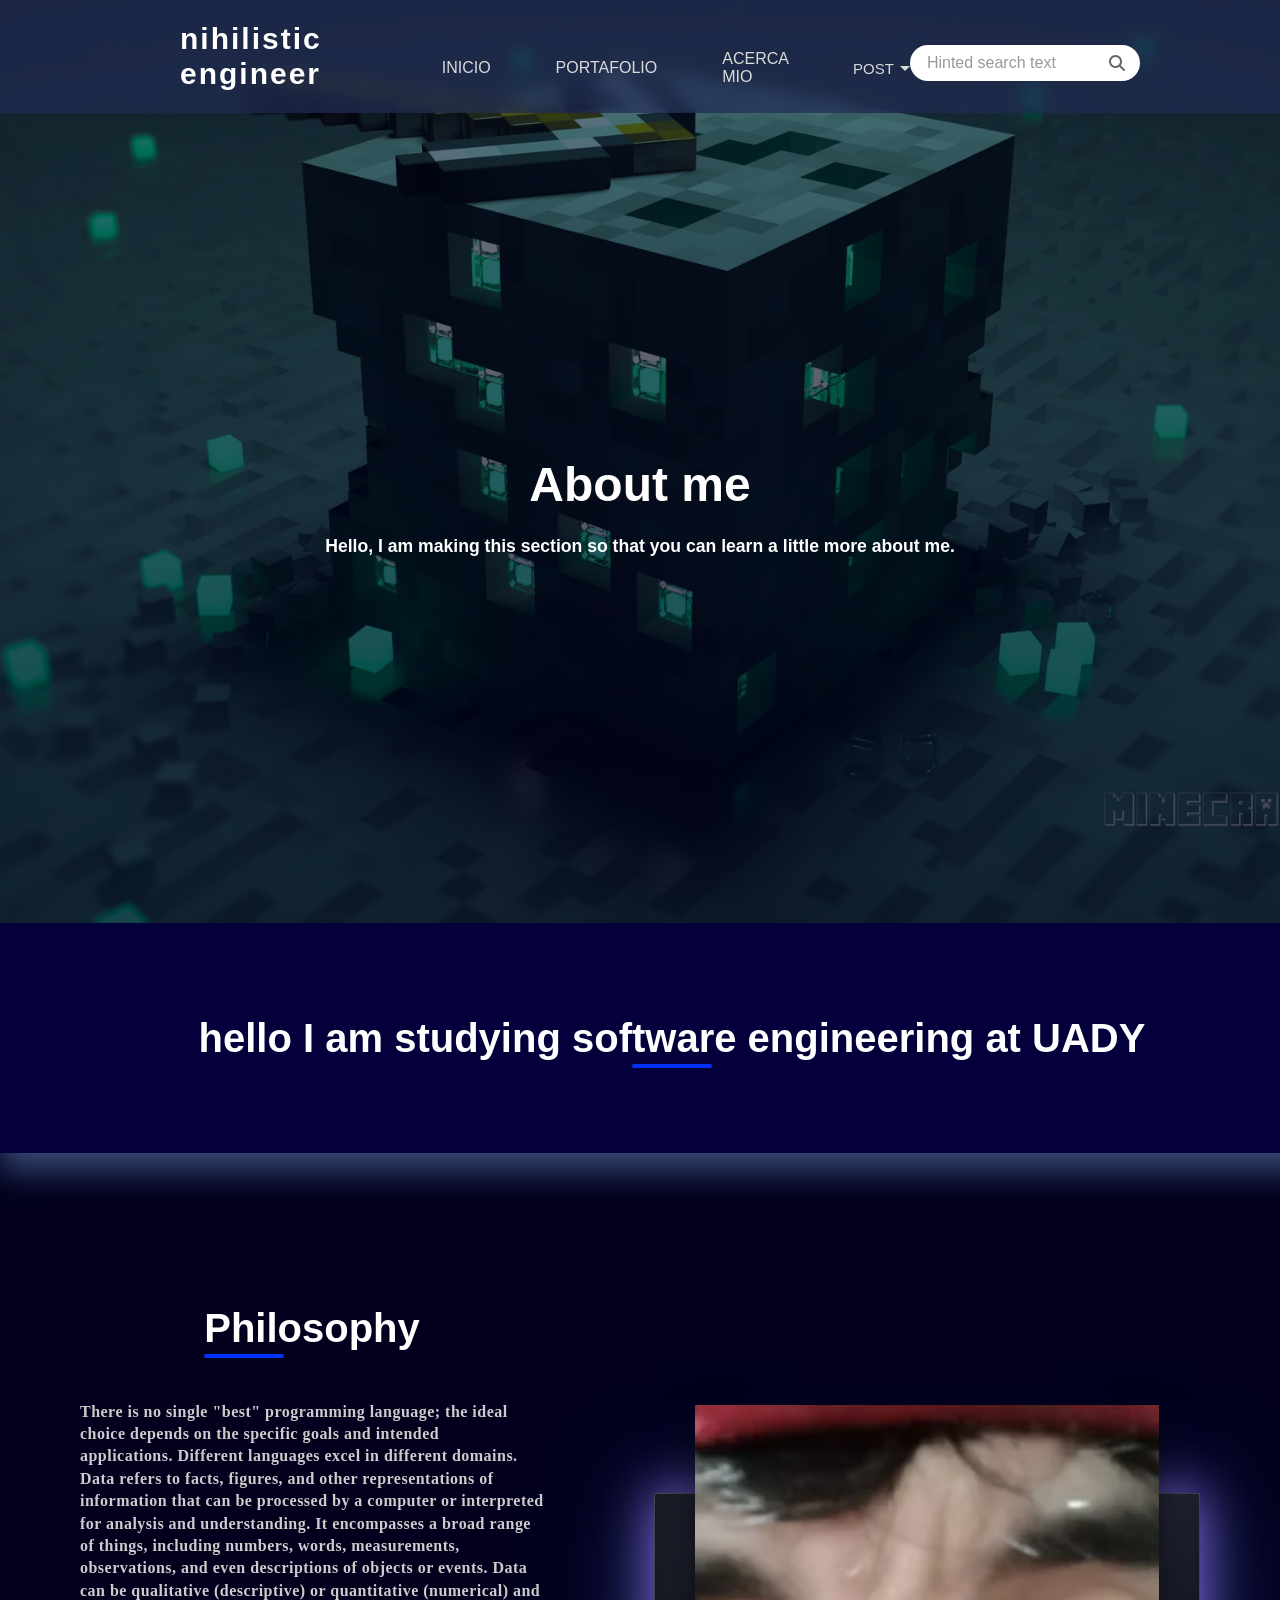
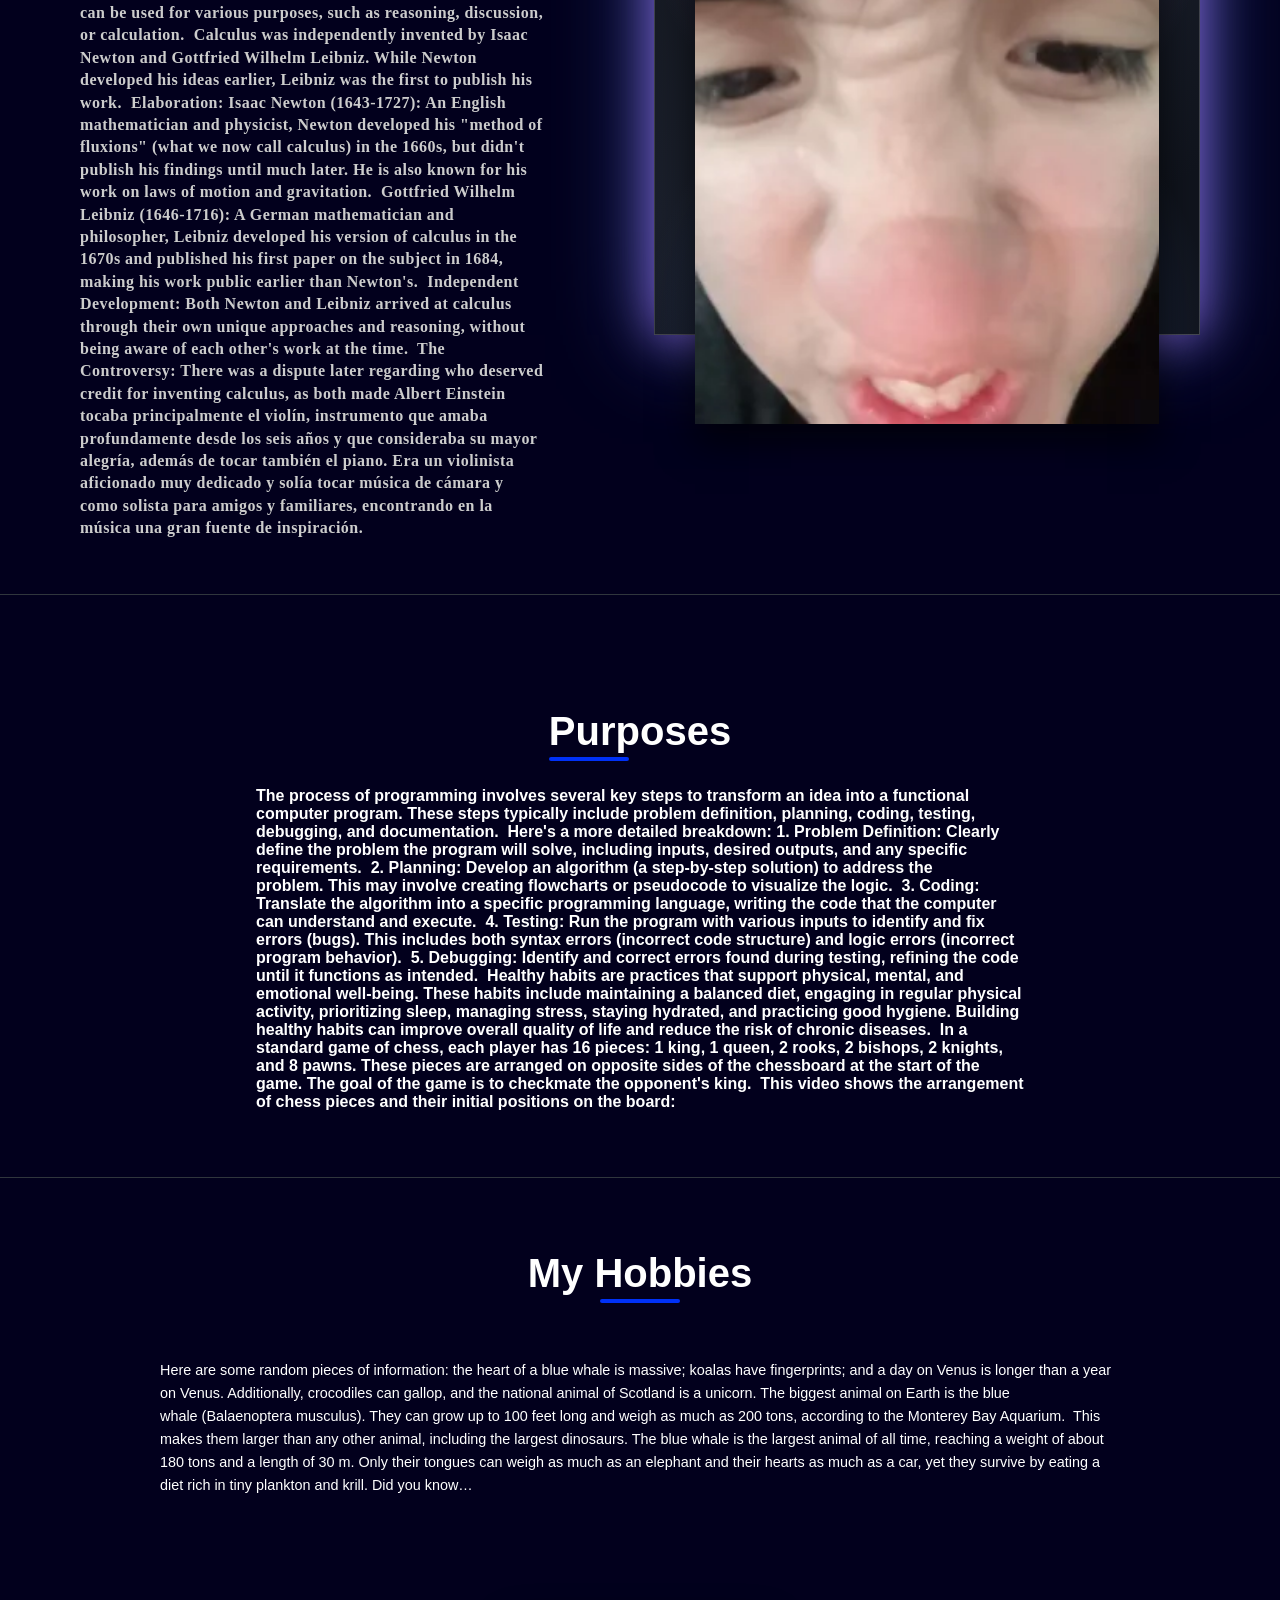
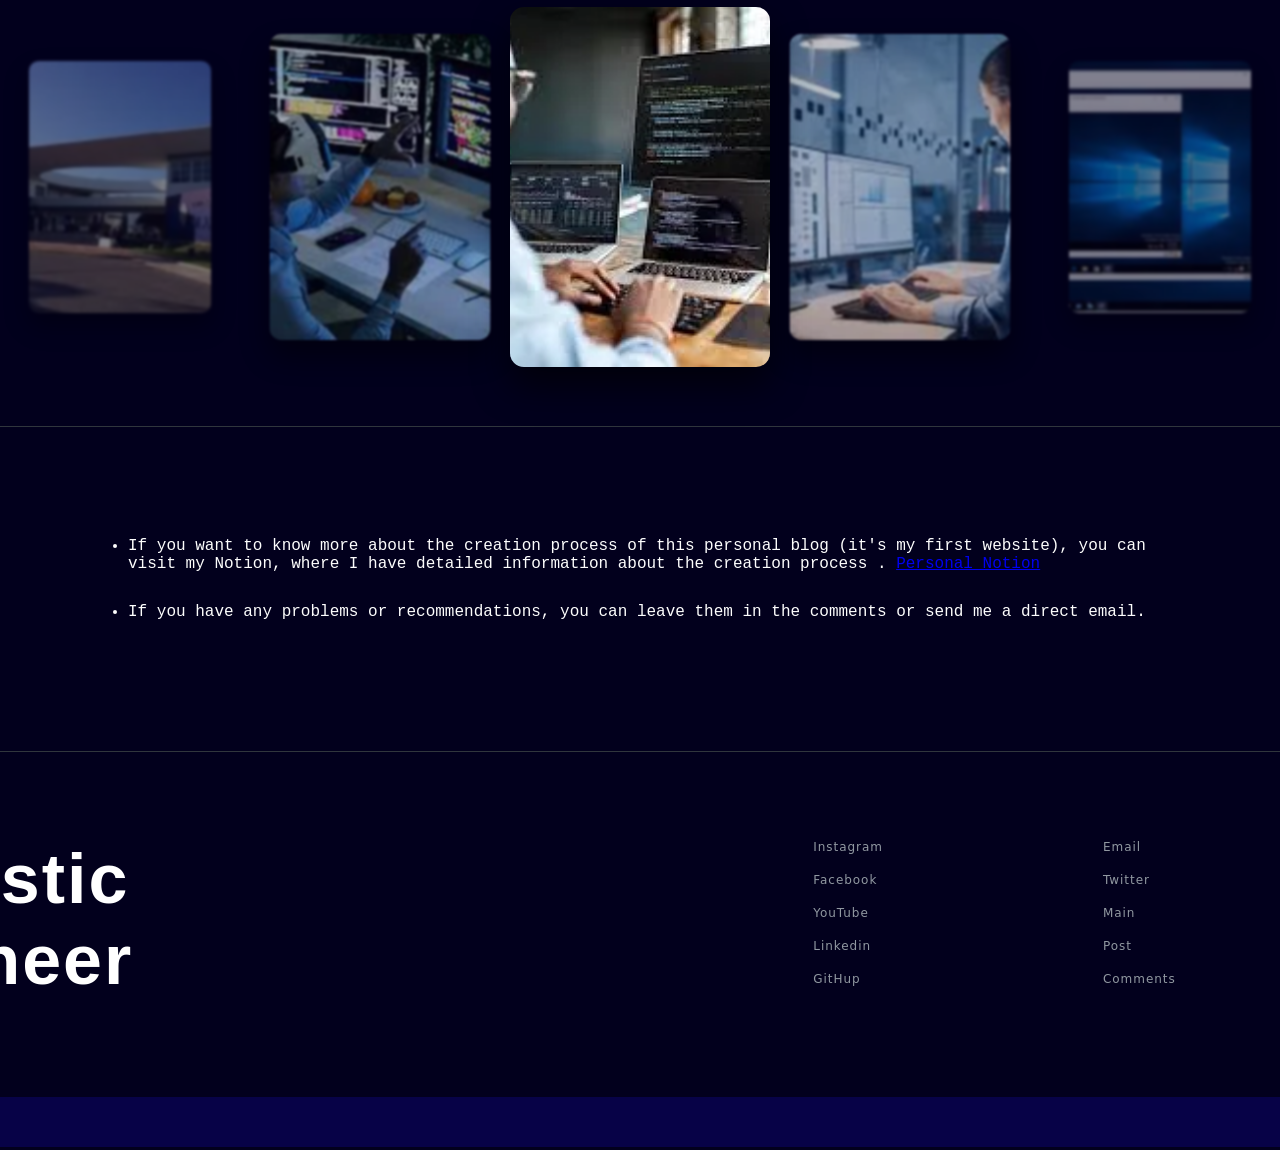
==== commit de54128d: "creacion de post, creacion de las categorias, busqueda de post, actualizacon de enpoint mas que nada" ====
--- a/blog_entero_python/frontend/about_me.html
+++ b/blog_entero_python/frontend/about_me.html
@@ -95,7 +95,7 @@
       </div>
 
       <div class="about-description-card">
-        <img src="static/imagenes/skajasl.jpg" alt="imagen del creador de la pagina">
+        <img src="static/imagenes/skajasl.webp" alt="imagen del creador de la pagina">
       </div>
       
     </div>
@@ -169,28 +169,28 @@
         <div class="hobbies-carousel">
           <div class="hobbies-carousel-track">
             <div class="hobbies-slide">
-              <img src="static/imagenes/programing.jpg" alt="Programming hobby image">
-            </div>
-            <div class="hobbies-slide">
-              <img src="static/imagenes/dd.jpg" alt="Woman programming at computer">
-            </div>
-            <div class="hobbies-slide">
-              <img src="static/imagenes/maquina.jpg" alt="Virtual machine illustration">
-            </div>
-            <div class="hobbies-slide">
-              <img src="static/imagenes/codigo.jpg" alt="Code screen">
-            </div>
-            <div class="hobbies-slide">
-              <img src="static/imagenes/computer.jpg" alt="Computer on desk">
-            </div>
-            <div class="hobbies-slide">
-              <img src="static/imagenes/einteff.jpg" alt="Einstein image">
-            </div>
-            <div class="hobbies-slide">
-              <img src="static/imagenes/FMAT.jpg" alt="Faculty building">
-            </div>
-            <div class="hobbies-slide">
-              <img src="static/imagenes/dfsdfsdfssdf.jpg" alt="Programming concept image">
+              <img src="static/imagenes/programing.webp" alt="Programming hobby image">
+            </div>
+            <div class="hobbies-slide">
+              <img src="static/imagenes/dd.webp" alt="Woman programming at computer">
+            </div>
+            <div class="hobbies-slide">
+              <img src="static/imagenes/maquina.webp" alt="Virtual machine illustration">
+            </div>
+            <div class="hobbies-slide">
+              <img src="static/imagenes/codigo.webp" alt="Code screen">
+            </div>
+            <div class="hobbies-slide">
+              <img src="static/imagenes/computer.webp" alt="Computer on desk">
+            </div>
+            <div class="hobbies-slide">
+              <img src="static/imagenes/einteff.webp" alt="Einstein image">
+            </div>
+            <div class="hobbies-slide">
+              <img src="static/imagenes/FMAT.webp" alt="Faculty building">
+            </div>
+            <div class="hobbies-slide">
+              <img src="static/imagenes/dfsdfsdfssdf.webp" alt="Programming concept image">
             </div>
           </div>
         </div>
--- a/blog_entero_python/frontend/static/css/styles.css
+++ b/blog_entero_python/frontend/static/css/styles.css
@@ -205,8 +205,8 @@
   min-height: 100vh;
   background-image:
     linear-gradient(rgba(0, 5, 30, 0.55), rgba(0, 5, 30, 0.75)),
-    url("/frontend/static/imagenes/cubo-minecraft_3840x2160_xtrafondos.com.jpg"),
-    url("../imagenes/cubo-minecraft_3840x2160_xtrafondos.com.jpg");
+    url("/frontend/static/imagenes/cubo-minecraft_3840x2160_xtrafondos.com.webp"),
+    url("../imagenes/cubo-minecraft_3840x2160_xtrafondos.com.webp");
   background-size: cover;
   background-position: center;
   background-repeat: no-repeat;
@@ -1096,6 +1096,336 @@
   text-decoration: none;
 }
 
+/* ================= Search results page ================= */
+
+.search-page {
+  background: #02001D;
+}
+
+.search-results-page {
+  max-width: 1200px;
+  margin: 90px auto 0 auto;
+  padding: 0 20px 80px 20px;
+  box-sizing: border-box;
+}
+
+.search-results-hero {
+  margin-bottom: 40px;
+}
+
+.search-results-kicker {
+  margin: 0 0 12px 0;
+  color: #8ea1ff;
+  font-family: "JetBrains Mono", monospace;
+  text-transform: uppercase;
+  letter-spacing: 0.18em;
+  font-size: 0.8rem;
+}
+
+.search-results-hero h1 {
+  margin: 0;
+  color: #ffffff;
+  font-family: "Montserrat", sans-serif;
+  font-size: 2.2rem;
+}
+
+.search-results-status {
+  margin: 12px 0 0 0;
+  color: #d0d0d0;
+  font-family: "Open Sans", sans-serif;
+  font-size: 1rem;
+}
+
+.search-results-grid {
+  display: grid;
+  grid-template-columns: repeat(auto-fit, minmax(280px, 1fr));
+  gap: 24px;
+}
+
+.search-result-card {
+  background: rgba(12, 19, 48, 0.9);
+  border: 1px solid rgba(255, 255, 255, 0.12);
+  border-radius: 16px;
+  overflow: hidden;
+  box-shadow: 0 18px 40px rgba(0, 0, 0, 0.28);
+}
+
+.search-result-card img,
+.search-result-placeholder {
+  width: 100%;
+  aspect-ratio: 16 / 10;
+  object-fit: cover;
+  display: block;
+}
+
+.search-result-placeholder {
+  display: flex;
+  align-items: center;
+  justify-content: center;
+  background: linear-gradient(145deg, #141820, #1a1f2b 40%, #10141d 80%);
+  color: #8ea1ff;
+  font-family: "JetBrains Mono", monospace;
+  font-size: 0.95rem;
+}
+
+.search-result-content {
+  padding: 18px 18px 22px 18px;
+}
+
+.search-result-meta {
+  margin: 0 0 10px 0;
+  color: #8f97b7;
+  font-family: "JetBrains Mono", monospace;
+  font-size: 0.75rem;
+  letter-spacing: 0.05em;
+  text-transform: uppercase;
+}
+
+.search-result-content h3 {
+  margin: 0 0 10px 0;
+  color: #ffffff;
+  font-family: "Montserrat", sans-serif;
+  font-size: 1.2rem;
+}
+
+.search-result-content p {
+  margin: 0;
+  color: #d7d7d7;
+  font-family: "Open Sans", sans-serif;
+  line-height: 1.6;
+}
+
+.search-empty {
+  margin: 0;
+  color: #ffffff;
+  font-family: "Open Sans", sans-serif;
+}
+
+/* ================= Create post page ================= */
+
+.create-post-page {
+  background:
+    radial-gradient(circle at top left, rgba(40, 59, 135, 0.25), transparent 35%),
+    radial-gradient(circle at bottom right, rgba(3, 49, 247, 0.18), transparent 35%),
+    #02001D;
+}
+
+.create-post-main {
+  max-width: 1100px;
+  margin: 90px auto 0 auto;
+  padding: 0 20px 80px 20px;
+  box-sizing: border-box;
+}
+
+.create-post-hero {
+  margin-bottom: 30px;
+}
+
+.create-post-hero .kicker {
+  margin: 0 0 10px 0;
+  color: #8ea1ff;
+  font-family: "JetBrains Mono", monospace;
+  text-transform: uppercase;
+  letter-spacing: 0.18em;
+  font-size: 0.78rem;
+}
+
+.create-post-hero h1 {
+  margin: 0;
+  color: #ffffff;
+  font-family: "Montserrat", sans-serif;
+  font-size: 2.3rem;
+}
+
+.create-post-hero p {
+  max-width: 780px;
+  margin: 12px 0 0 0;
+  color: #d0d0d0;
+  font-family: "Open Sans", sans-serif;
+  line-height: 1.7;
+}
+
+.create-post-layout {
+  display: grid;
+  grid-template-columns: minmax(0, 1.15fr) minmax(320px, 0.85fr);
+  gap: 24px;
+  align-items: start;
+}
+
+.create-post-card,
+.create-post-help {
+  background: rgba(12, 19, 48, 0.9);
+  border: 1px solid rgba(255, 255, 255, 0.12);
+  border-radius: 20px;
+  box-shadow: 0 18px 40px rgba(0, 0, 0, 0.28);
+}
+
+.create-post-card {
+  padding: 26px;
+}
+
+.create-post-help {
+  padding: 26px;
+  position: sticky;
+  top: 100px;
+}
+
+.create-post-help h2,
+.create-post-card h2 {
+  margin: 0 0 12px 0;
+  color: #ffffff;
+  font-family: "Montserrat", sans-serif;
+  font-size: 1.35rem;
+}
+
+.create-post-help p,
+.create-post-help li,
+.create-post-card label,
+.create-post-card input,
+.create-post-card textarea,
+.create-post-card select {
+  font-family: "Open Sans", sans-serif;
+}
+
+.create-post-help p,
+.create-post-help li {
+  color: #d7d7d7;
+  line-height: 1.65;
+}
+
+.create-post-help ul {
+  margin: 16px 0 0 18px;
+  padding: 0;
+}
+
+.create-post-form {
+  display: grid;
+  gap: 16px;
+}
+
+.form-grid {
+  display: grid;
+  grid-template-columns: repeat(2, minmax(0, 1fr));
+  gap: 16px;
+}
+
+.form-field {
+  display: flex;
+  flex-direction: column;
+  gap: 8px;
+}
+
+.form-field.full-width {
+  grid-column: 1 / -1;
+}
+
+.create-post-form label {
+  color: #ffffff;
+  font-size: 0.9rem;
+  font-weight: 600;
+}
+
+.create-post-form input,
+.create-post-form textarea,
+.create-post-form select {
+  width: 100%;
+  box-sizing: border-box;
+  border: 1px solid rgba(255, 255, 255, 0.14);
+  background: rgba(255, 255, 255, 0.04);
+  color: #ffffff;
+  border-radius: 14px;
+  padding: 14px 15px;
+  outline: none;
+}
+
+.create-post-form textarea {
+  min-height: 180px;
+  resize: vertical;
+}
+
+.create-post-form input::placeholder,
+.create-post-form textarea::placeholder {
+  color: #8f97b7;
+}
+
+.create-post-form input:focus,
+.create-post-form textarea:focus,
+.create-post-form select:focus {
+  border-color: #4e6cff;
+  box-shadow: 0 0 0 3px rgba(78, 108, 255, 0.18);
+}
+
+.create-post-actions {
+  display: flex;
+  gap: 12px;
+  align-items: center;
+  flex-wrap: wrap;
+}
+
+.create-post-form button {
+  border: none;
+  background: linear-gradient(135deg, #283B87, #3b57c6);
+  color: #ffffff;
+  font-family: "Montserrat", sans-serif;
+  font-weight: 700;
+  border-radius: 999px;
+  padding: 14px 22px;
+  cursor: pointer;
+  transition: transform 0.2s ease, opacity 0.2s ease;
+}
+
+.create-post-form button:hover {
+  transform: translateY(-1px);
+}
+
+.create-post-form button:disabled {
+  opacity: 0.6;
+  cursor: not-allowed;
+}
+
+.form-status {
+  min-height: 24px;
+  margin: 0;
+  color: #d7d7d7;
+  font-family: "JetBrains Mono", monospace;
+  font-size: 0.88rem;
+}
+
+.form-status[data-status-type="success"] {
+  color: #7ed957;
+}
+
+.form-status[data-status-type="error"] {
+  color: #ff7a7a;
+}
+
+.create-post-help .example-box {
+  margin-top: 18px;
+  padding: 16px;
+  border-radius: 14px;
+  background: rgba(255, 255, 255, 0.04);
+  border: 1px solid rgba(255, 255, 255, 0.08);
+}
+
+.create-post-help .example-box code {
+  color: #9eb1ff;
+  word-break: break-word;
+}
+
+@media (max-width: 960px) {
+  .create-post-layout {
+    grid-template-columns: 1fr;
+  }
+
+  .create-post-help {
+    position: static;
+  }
+
+  .form-grid {
+    grid-template-columns: 1fr;
+  }
+}
+
 
 /*
 en este apartado vamos a poner el diseño de mis proyectos
@@ -1312,7 +1642,7 @@
   box-sizing: border-box;
   background-image:
     linear-gradient(rgba(0, 5, 30, 0.55), rgba(0, 5, 30, 0.75)),
-    url("../imagenes/chris-ried-ieic5Tq8YMk-unsplash.jpg");
+    url("../imagenes/chris-ried-ieic5Tq8YMk-unsplash.webp");
   background-size: cover;
   background-position: center;
   background-repeat: no-repeat;
